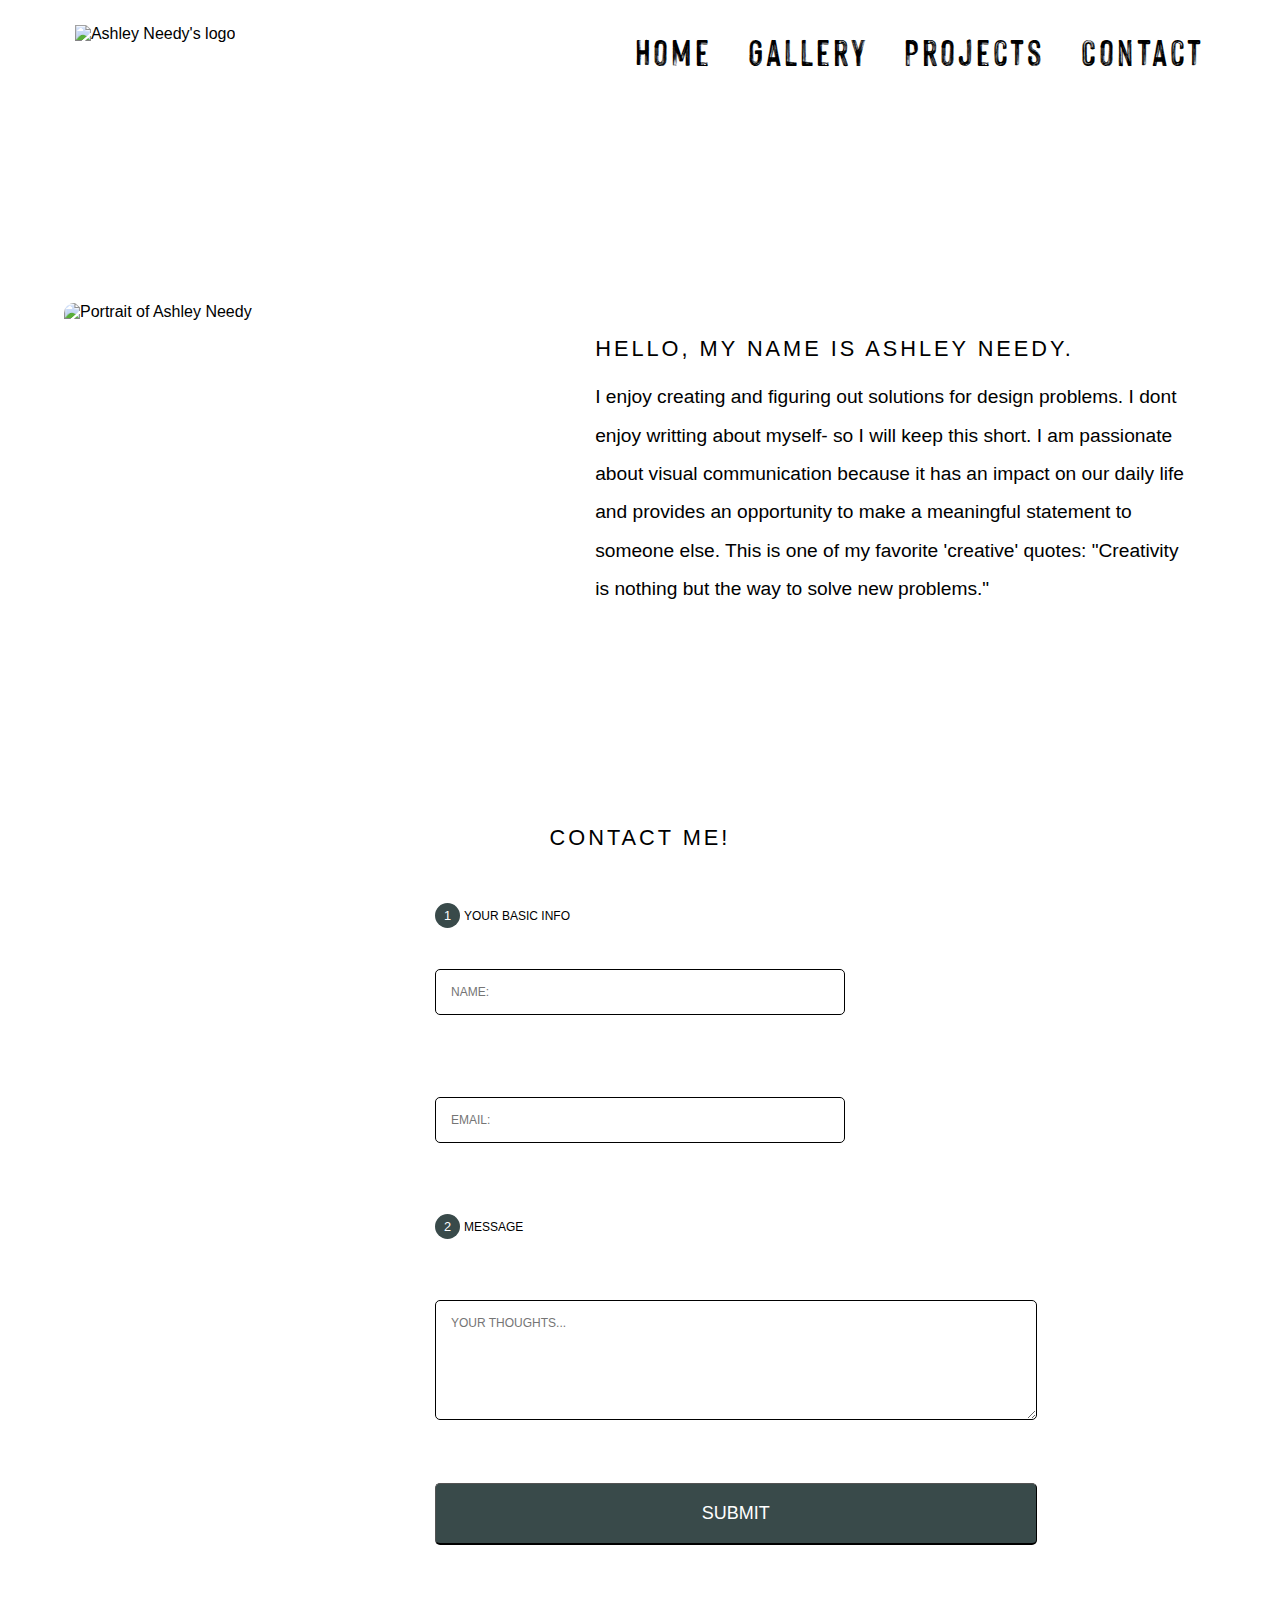
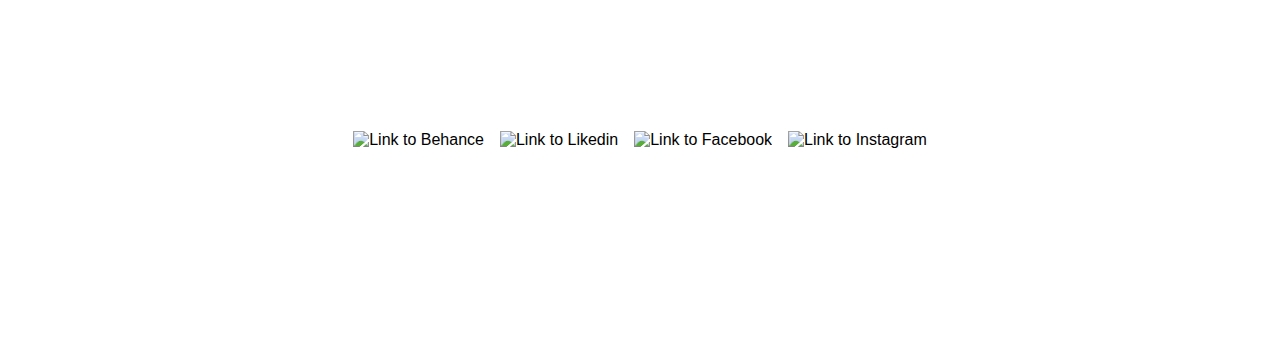
==== contact.html @ db0c6d71 "form validation" ====
<!DOCTYPE html>
<html lang="en">
    <head>
        <meta charset="utf-8" />
        <!-- Title-->
        <title>Ashley's_Portfolio | Contact</title>

        <meta name="viewport" content="width=device-width, initial-scale=1"/>
        <meta name="description" content="portfolio"/>
        <meta name="author" content="Ashley Needy"/>
    <!--Link to CSS -->  
    <link rel="stylesheet" href="css/normalize.css">
    <link rel="stylesheet" href="css/Reformat.CSS"/>
</head>
<body>

<!-- Header -->
    <header class= "container" role="banner">
        <!-- Navigation Logo -->
        <img class= "nav-logo" src="img/icons/personalLogo.png" alt="Ashley Needy's logo">
            <nav role="navigation"> 
                <!-- Hamburger Menu for Mobile Nav -->
                <button onclick = "toggle()" id= "hamburger" class= "hamburger" style= "background: url(img/icons/blackHamburger.svg)"></button>
                <!-- Navigation Links -->   
                <ul class= "nav-ul" id= "nav-ul">
                    <li class="navc"><a href="index.html">Home</a></li>
                    <li class="nava"><a href="gallery.html">Gallery</a></li>
                    <li class="navb"><a href="projects.html">Projects</a></li>
                    <li class="navd"><a href="contact.html">Contact</a></li>
                    </ul>
            </nav>
    </header>

    <!-- About Section -->
    <div class="contactSec">
 <img class="self-portrait-yuk" src="img/photos/yuk.jpg" width="500px" height="465px" alt="Portrait of Ashley Needy"/>
    <main class="content" role= "main">
        <article class="bla">          
                <span class="lineBreak"><h2>Hello, my name is</span> 
                        <span class="lineBreak">Ashley Needy.</h2></span>
                <p> I enjoy creating and figuring out solutions for 
                design problems. I dont enjoy writting about myself- 
                so I will keep this short. I am passionate about visual 
                communication because it has an impact on our daily life 
                and provides an opportunity to make a meaningful statement 
                to someone else. This is one of my favorite 'creative' quotes:
                "Creativity is nothing but the way to solve new problems."</p>
            <hr>
       </article>
    </div>   
<!--Contact Form-->
<div class="contentForm">
<form class="form" action="#" method="post">
<h2 class="h2con">Contact Me!</h2>
<fieldset>

    <legend><span class="number">1</span>Your Basic Info</legend>
    <input type="text" placeholder="name:" id="name" name="your_name">
    <span class="toolTip">Can only contain letters a-z</span>
    <input type="email" placeholder="email:" id="email" name="your_email">
    <span class="toolTip">Must be a valid email address</span>
</fieldset>

<fieldset>
    <legend><span class="number">2</span>Message</legend>
    <textarea id="feedback" placeholder="Your Thoughts..." name="user_feedback"></textarea>
    <button onclick="thanks()" class="btn" type="submit">Submit</button>
    <p id="thankyouMes"></p>
</form>
</div>
</main>
<!-- Footer -->
    <footer role="contentinfo">
        <!-- Social Media Icons -->
            <ul class= "social-links">
              <li class="icons" id="be"><a href="https://www.behance.net/ashleyneedy"><img src="img/icons/behanceIcon-sm.gif" width="60px" height="60px" alt="Link to Behance"/></a></li>
              <li class="icons" id="link"><a href="https://www.linkedin.com/in/ashley-needy/"><img src="img/icons/linkedinIcon-small.gif" width="60px" height="60px" alt="Link to Likedin"/></a></li>
              <li class="icons" id="face"><a href="https://www.facebook.com/ashleynneedy"><img src="img/icons/facebookIcon-small.gif" width="60px" height="60px" alt="Link to Facebook"/></a></li>
              <li class="icons" id="insta"><a href="https://www.instagram.com/hittnikash/?hl=en"><img src="img/icons/instagramIcon-small.gif" width="60px" height="60px" alt="Link to Instagram"/></a></li>
            </ul> 
    </footer> 
    
        <!-- JS (Hamburger Menu)-->
        <script src= "js/app.js"></script> 
        
        <!-- JS (Modal Box)-->
        <script src= "js/reg.js"></script> 
        

    </body>
</html>
---- css/Reformat.CSS ----
@charset "UTF-8";
/*--------------------------------------------
           BASE STYLES (MOBILE-FIRST)
--------------------------------------------*/    
/* Background-Image & Container (heading padding) */
:root { 
    background: url("../img/photos/crumpledPaperTexture.jpg") repeat top center;
    width: 100%;
    }

/***** Mobile Navigation *****/
.hamburger  {
    display: block;
    width: 60px;
    height: 60px;
   }

.nava, .navb .navc, 
.navd, .nav-ul  {
    display: block;
    padding: 15px;
    font-size: 40px; 
    text-align: center;
    }

.container {
    display: flex;
    justify-content: space-between;
    padding: 20px;
    }

/***** Basic Text Styles ******/
@font-face {
    font-family: 'HackneyPersonalUseOnly';
    src: url('../font/HackneyPersonalUseOnly.eot');
    src: url('../font/HackneyPersonalUseOnly.eot?#iefix') format('embedded-opentype'),
         url('../font/HackneyPersonalUseOnly.svg#HackneyPersonalUseOnly') format('svg'),
         url('../font/HackneyPersonalUseOnly.ttf') format('truetype'),
         url('../font/HackneyPersonalUseOnly.woff') format('woff'),
         url('../font/HackneyPersonalUseOnly.woff2') format('woff2');
    font-weight: normal;
    font-style: normal;
    font-display: fallback;
  }
  
    /***** Body Font *****/
h1, h2, p {
    font-family: "Montserrat subheading", "Verdana", sans-serif;
    font-size: 2vh;
    line-height: 25px;
    color: #000;
    }

h1, h2{
    text-transform: uppercase;
    font-weight: lighter;
    letter-spacing: 3px;
    }

h1 {
    text-align: center;
    padding-bottom: 5%;
    padding-top: 20%;
}

.nav-ul {
    font-family: "HackneyPersonalUseOnly", "Bebas Neue", "Impact", sans-serif;
    font-size: 2.5rem;
    letter-spacing: 3px;
    text-decoration: none;
    color:#000;
    }

.nav-ul a:hover {
    background-color: #394a4a;
    color: white;
    border-radius: 5px;
    width: 180px;
    -webkit-transition: background-color 0.6s ease-out, color 0.6s ease-out;
    -moz-transition: background-color 0.6s ease-out, color 0.6s ease-out;
    -o-transition: background-color 0.6s ease-out, color 0.6s ease-out;
    transition: background-color 0.6s ease-out, color 0.6s ease-out;
    }

.nav-logo {
    width: auto;
    height: 60px;
    }

    /***** FlexBox Image Grid *****/
.image-grid, .graphic-content  {
    display: flex;
    flex-wrap: wrap;
    justify-content: center;
    margin-left: 5%;
    margin-right: 5%;
    cursor: pointer;
    }

.gallery-image, 
.project-image,
.graphic-image {
    display: flex;
    flex-wrap: wrap;
    flex: 1 1 auto;
    margin: 5px;
    border-radius: 10px;
    filter: grayscale(100%); 
    opacity: 0.8;
    object-fit: cover;
    max-width: 100%;
    width: 60vw;
    height: 30vh;
    }

.graphic-image {
    width: 85vw;
}

.project-image:hover,
.gallery-image:hover,
.graphic-image:hover {
    opacity: 1;
    box-shadow: 0 0 2px 1px rgba(29, 72, 73, 1);
    filter: none;
    transform: scale(1);
    }

/***** End FlexBox Image Grid *****/

/* Lightbox */
#lightbox {
    position: fixed;
    z-index: 1000;
    top: 0;
    width: 100%;
    height: 100%;
    background-color: rgba(0, 0, 0, .8);
    display: none;
}
    
#lightbox.active {
    display: flex;
    justify-content: center;
    align-items: center;
    }

#lightbox img {
    max-width: 100%;  
    max-height: 100%;
    padding: 5px;
    background-color: #171717;
    border-radius: 15px;
    transform: scale(.90);
  }
  
/***** lightbox End *****/


/***** Next & Previous Arrow Buttons *****/
 .left, .right  {
    display: inline-flex;
    width: 45px;
    height: 45px;
    }

.left   {
    margin-right: 0;
    margin-left: 45%;
    margin-top: 10%;
    }
    
.right  {
    margin-left: 0;
    margin-right: auto;
    margin-top: 10%;
    }

/***** CONTACT SECTION ******/
.contactSec, .contentForm, .content {
    display: flex;
    flex-direction: column;
    align-items: center;
    flex: 1 1 auto;
    }

.self-portrait-yuk { 
    width: 90%;
    height: 90%;
    border-radius: 10px;
    object-fit: cover;
    margin: 20% 5% 10% 5%;
    max-width: 400px;
}

h2 {
    text-align: center;
    margin-bottom: 5px;
    }

.lineBreak {
    display: block;
    }    

p {
   margin-top: 10px;
   margin-left: 10%;
   margin-right: 10%;
   max-width: 600px;
   }
 
hr {
    display: block;
    margin-top: 15%;
    margin-bottom: 20%;
    max-width: 300px;
    }

.h2con {

    padding-top: 5%;
    padding-bottom: 10%;
    text-align: center;
    }

.form {
    min-width: 200px;
    max-width: 450px;
    border-radius:  10px;
    padding: 10px 20px;
   }

input[type="text"],
input[type="email"],
textarea, select {
   margin-top: 10%;
   margin-bottom: 10%;
   padding: 15px;
   width: 100%;
   height: auto;
   border-radius: 5px;
   border: 1px solid #000;
   text-transform: uppercase;
   }

textarea {
    min-height: 120px;;
    }   

legend {
    margin-bottom: 0px;
    font-weight: lighter;
    }

fieldset {
    margin-bottom: 30px;
    border: none;
    font-size: .75rem;
    text-transform: uppercase;
    }

.number {
    background-color:#394a4a;
    color: #fff;
    height: 25px;
    width: 25px;
    border-radius: 100%;
    display: inline-block;
    text-align: center;
    line-height: 25px;
    font-size: 0.8rem;
    margin-right: 4px;
    }

.btn {
    padding: 19px 39px 19px 39px;
    color: #fff;
    background-color: #394a4a;
    font-size: 18px;
    text-align: center;
    border-radius: 5px;
    width: 100%;
    border: 1px 1px 2px;
    border-width: 1px 1px 2px;
    text-transform: uppercase;
    } 
/***** ToolTip styles *****/
    .toolTip {
        border-radius: 20px;
        display: none;
        font-size: .75rem;
        text-align: center;
        background:  #394a4a;
        color: #fff;
        padding: 7px;
        position: absolute;
        width: 160px;
        margin-top: -20px;
        margin-left: 160px;
    }

    .toolTip:after {
        border: solid transparent;
        content: " ";
        pointer-events: none;
        border-color: rgba(136, 183, 213, 0);
        border-bottom-color:#394a4a;
        border-width: 15px;
        position: absolute;
        width: 0;
        height: 0;
        right: 5%;
        top: -40%;
        margin-top: -8px;
    }

    .thankyouMess {
        font-size: 1rem;
        font-family: "Bebas Neue", "Helvetica", sans-serif;
        color: #000;
        position: absolute;
    }
/**** Form End ****/

 
/***** social Media Icons *****/
    
.social-links {
    display: flex;
    flex-direction: row;
    flex: 1 1 auto;
    justify-content: center;
    }

.icons {
    padding: 8px;
    margin-bottom: 15%;
  
    }

footer {
    display: flex;
    justify-content: center;
    width: 100%;
    margin: 0 auto;
    margin-top: 10%;
    }
/*-----------------------------------------------
          END BASE STYLES (MOBILE FIRST)
-----------------------------------------------*/


/*-----------------------------------------------
                   TABLET BEGIN
------------------------------------------------*/
/****** medium-ish Screen Media Queries: Targets VP sizes 541px & wider. *******/
@media (min-width: 540px) {
/****** IMAGES/ GALLERY/ PROJECTS *****/

    
.gallery-image, 
.project-image,
.graphic-image {
    width: 30vw;
    height: 20vh;
    }

.graphic-image {
    width: 40vw;
    height: 20vh;
}

h1, h2, p {
    font-size: 2.5vh;
    line-height: 4.2vh;
    }

#lightbox img {
    transform: scale(1);
}

h1 {
    text-align: left;
    margin-left: 5%;
}

}
/*-------------------------------------------------------------
                  
-------------------------------------------------------------*/
/****** medium-ish-er Screen Media Queries: Targets VP sizes 768px & wider. *******/
@media (min-width: 768px) {
/***** CONTACT SECTION *****/
.hamburger {
    display: none;

}
.container {
    display: flex;
    flex-direction: row;
    justify-content: space-around;
    margin-bottom: 2%;
}

.nava, .navb, .navc, 
.navd, .nav-ul  {
    display: flex;
    flex-direction: row;
    padding: 15px;
    margin-left: 1%;
    margin-top: -2%;
    cursor: pointer;
    }

#lightbox img {
    transform: scale(1.6);
    max-width: 60%;
  }

.contactSec {
    flex-direction: row;
    flex-wrap: wrap;
    justify-content: flex-start;
    }

.self-portrait-yuk  {
    flex: 1 1 auto;
    width: 30vw;
    max-width: 30vw;
    margin-top: 12%;
    }

h2  {
    text-align: initial;
    flex: 1 1 auto;
    font-size: 1.7vw;
    line-height: 3vw;
    }

.lineBreak {
    display: inline;
    }   

p   {
    flex: 1 1 auto;
    margin-left: 0vw;
    width: 47vw;
    max-width: 50vw;
    font-size: 1.5vw;
    line-height: 3vw;
    }

.form {
      width: 600px;
}

hr {
    display: none;
    }

.toolTip {
    margin-left: 250px;
    margin-top: -30px;

    }

}

/*-------------------------------------------------------------
                 SMALL DESKTOP BEGIN
-------------------------------------------------------------*/
/****** Large-ish Screen Media Queries: Targets VP sizes 850px & wider. *******/
@media (min-width: 850px) {
:root { 
    background: url("../img/photos/crumpledPaperTexture.jpg") no-repeat top center;
    background-size: cover;
    background-color: #fff;
    width: 100%;
    position: absolute;
    }
/***** Navigation *****/
.container {
    display: flex;
    flex-direction: row;
    justify-content: space-around;
    margin-bottom: 2%;
   }

.nav-logo {
    margin-top: 5px;
    margin-right: 20%;
}

.nava, .navb, .navc, 
.navd, .nav-ul  {
    display: flex;
    flex-direction: row;
    padding: 15px;
    margin-left: 1%;
    margin-top: -2%;
    cursor: pointer;
    }

h1 {
    text-align: left;
    margin-left: 8%;
}

.hamburger {
    display: none;
}

.gallery-image, 
.project-image,
.graphic-image {
    width: 25vw;
    height: 35vh;
    }

.toolTip {
    margin-left: 250px;
    margin-top: -30px;
}

.toolTip:after {

}

}
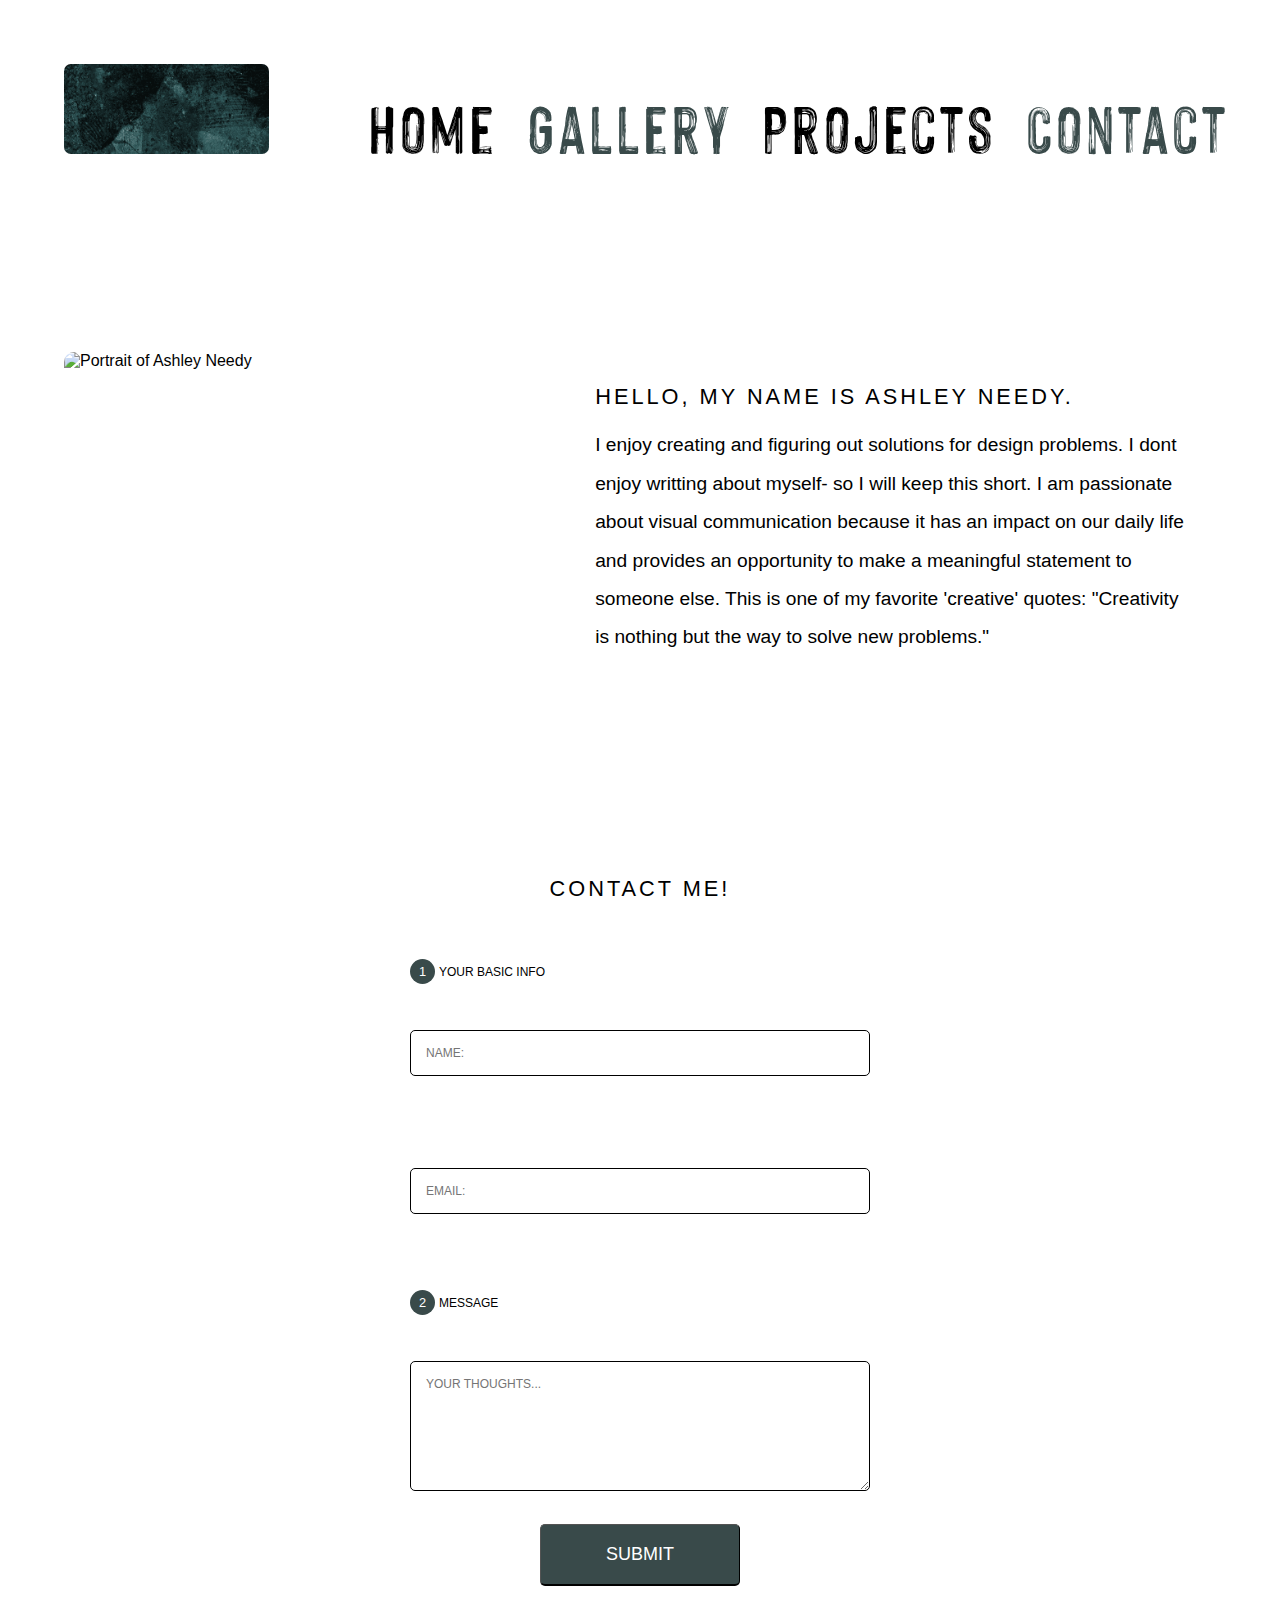
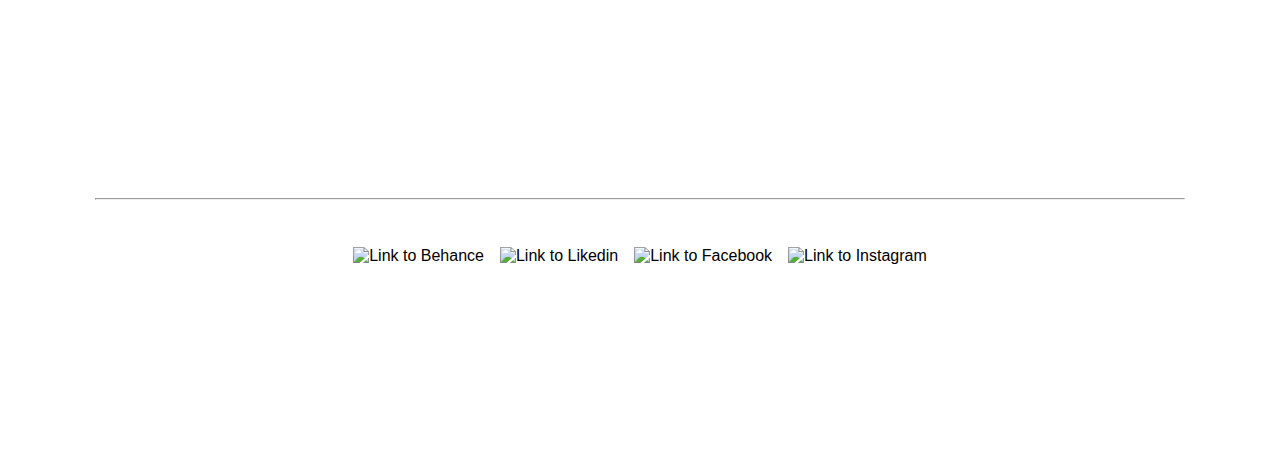
==== commit e22f098a: "fixed dancing hamburger, added giff, and learned not to download my files from github.. but to clone" ====
--- a/contact.html
+++ b/contact.html
@@ -10,27 +10,24 @@
         <meta name="author" content="Ashley Needy"/>
     <!--Link to CSS -->  
     <link rel="stylesheet" href="css/normalize.css">
-    <link rel="stylesheet" href="css/Reformat.CSS"/>
+    <link rel="stylesheet" href="css/styles.css"/>
 </head>
 <body>
-
 <!-- Header -->
-    <header class= "container" role="banner">
-        <!-- Navigation Logo -->
-        <img class= "nav-logo" src="img/icons/personalLogo.png" alt="Ashley Needy's logo">
-            <nav role="navigation"> 
-                <!-- Hamburger Menu for Mobile Nav -->
-                <button onclick = "toggle()" id= "hamburger" class= "hamburger" style= "background: url(img/icons/blackHamburger.svg)"></button>
-                <!-- Navigation Links -->   
-                <ul class= "nav-ul" id= "nav-ul">
-                    <li class="navc"><a href="index.html">Home</a></li>
-                    <li class="nava"><a href="gallery.html">Gallery</a></li>
-                    <li class="navb"><a href="projects.html">Projects</a></li>
-                    <li class="navd"><a href="contact.html">Contact</a></li>
-                    </ul>
-            </nav>
-    </header>
-
+<header class= "container" role="banner">
+    <nav role="navigation"> 
+<!-- Hamburger Menu for Mobile Nav -->
+        <div class="topNav"> 
+            <img class= "nav-logo" src="img/icons/logo.giff" alt="Ashley Needy's logo"> 
+            <button onclick="toggle()" class="hamburgerButton"style= "background: url(img/icons/blackHamburger.svg)"></button>  </div>
+                <div id="navLinks">
+                    <a href="index.html">Home</a>
+                    <a href="gallery.html">Gallery</a>
+                    <a href="projects.html">Projects</a>
+                    <a href="contact.html">Contact</a>
+                </div>
+    </nav>
+</header>
     <!-- About Section -->
     <div class="contactSec">
  <img class="self-portrait-yuk" src="img/photos/yuk.jpg" width="500px" height="465px" alt="Portrait of Ashley Needy"/>
@@ -53,23 +50,24 @@
 <form class="form" action="#" method="post">
 <h2 class="h2con">Contact Me!</h2>
 <fieldset>
-
     <legend><span class="number">1</span>Your Basic Info</legend>
-    <input type="text" placeholder="name:" id="name" name="your_name">
+    <input required type="text" placeholder="name:" id="name" name="your_name">
     <span class="toolTip">Can only contain letters a-z</span>
-    <input type="email" placeholder="email:" id="email" name="your_email">
+    <input required type="email" placeholder="email:" id="email" name="your_email">
     <span class="toolTip">Must be a valid email address</span>
 </fieldset>
 
 <fieldset>
     <legend><span class="number">2</span>Message</legend>
     <textarea id="feedback" placeholder="Your Thoughts..." name="user_feedback"></textarea>
+ </fieldset>
     <button onclick="thanks()" class="btn" type="submit">Submit</button>
     <p id="thankyouMes"></p>
 </form>
 </div>
 </main>
 <!-- Footer -->
+<hr class="footerLine">
     <footer role="contentinfo">
         <!-- Social Media Icons -->
             <ul class= "social-links">
--- a/css/styles.css
+++ b/css/styles.css
@@ -0,0 +1,721 @@
+@charset "UTF-8";
+
+/*----------------------------------------
+  |                INDEX                 |
+  |         -M = (Mobile-First)          |
+  |      -1 = (First Media Quiery)       |
+  |     -2 = (Second Media Quiery)       |
+  |      -3 = (Third Media Quiery)       |
+  ----------------------------------------*/
+
+
+
+
+
+/*--------------------------------------------
+           BASE STYLES (MOBILE-FIRST)
+--------------------------------------------*/    
+/***** BACKGROUND IMAGE & CONTAINER -M *****/
+* {
+    box-sizing: border-box;
+}
+
+:root { 
+    background: url("../img/photos/crumpledPaperTexture.jpg") repeat top center;
+    width: 100%;
+    }
+
+/***** BASIC TEXT STYLES-M ******/
+@font-face {
+    font-family: 'HackneyPersonalUseOnly';
+    src: url('../font/HackneyPersonalUseOnly.eot');
+    src: url('../font/HackneyPersonalUseOnly.eot?#iefix') format('embedded-opentype'),
+         url('../font/HackneyPersonalUseOnly.svg#HackneyPersonalUseOnly') format('svg'),
+         url('../font/HackneyPersonalUseOnly.ttf') format('truetype'),
+         url('../font/HackneyPersonalUseOnly.woff') format('woff'),
+         url('../font/HackneyPersonalUseOnly.woff2') format('woff2');
+    font-weight: normal;
+    font-style: normal;
+    font-display: fallback;
+    }
+  
+h1, h2, p {
+    font-family: "Montserrat subheading", "Verdana", sans-serif;
+    line-height: 25px;
+    color: #000;
+    }
+
+h1, h2{
+    text-transform: uppercase;
+    font-weight: lighter;
+    letter-spacing: 3px;
+    }
+
+/***** Mobile Navigation-M *****/
+.hamburgerButton {
+    width: 60px;
+    height: 60px;
+    }
+
+.nav-logo {
+    width: auto;
+    height: 10vh;
+    border-radius: 7px;
+    }
+
+.topNav {
+    display: flex;
+    flex-direction: row;
+    justify-content: space-between;
+    overflow: hidden;
+    position: relative;
+    margin-top: 5%;
+    margin-left: 5%;
+    margin-right: 5%;
+    }
+  
+#navLinks, #navLinks a {
+    display: flex;
+    flex-direction: column;
+    text-align: center;
+    padding: 15px;
+    font-family: "HackneyPersonalUseOnly", "Bebas Neue", "Impact", sans-serif;
+    font-size: 6vh;
+    letter-spacing: 3px;
+    text-decoration: none;
+    color:#000;
+    flex: 1 1 auto;
+    }
+
+#navLinks a:last-child {
+    color: #394a4a;
+    }
+    
+#navLinks a:nth-child(2) {
+    color: #394a4a;
+    }
+
+#navLinks a:hover {
+    background-color: #394a4a;
+    color: white;
+    border-radius: 5px;
+    width: 160px;
+    -webkit-transition: background-color 0.8s ease-out, color 0.8s ease-out;
+    -moz-transition: background-color 0.8s ease-out, color 0.8s ease-out;
+    -o-transition: background-color 0.8s ease-out, color 0.8s ease-out;
+    transition: background-color 0.8s ease-out, color 0.8s ease-out;
+    }   
+/***** MOBILE DISPLAY TEXT (SECTION TITLES)*****/
+h1 {
+    text-align: center;
+    padding-bottom: 5%;
+    padding-top: 20%;
+    }
+
+    /***** FlexBox Image Grid-M *****/
+.image-grid  {
+    display: flex;
+    flex-wrap: wrap;
+    justify-content: center;
+    margin-left: 5%;
+    margin-right: 5%;
+    cursor: pointer;
+    }
+
+.gallery-image, 
+.project-image,
+.graphic-image {
+    display: flex;
+    flex-wrap: wrap;
+    flex: 1 1 auto;
+    margin: 5px;
+    border-radius: 10px;
+    filter: grayscale(100%); 
+    opacity: 0.8;
+    object-fit: cover;
+    max-width: 100%;
+    width: 60vw;
+    height: 30vh;
+    }
+
+.graphic-image {
+    width: 100vw;
+    height: 30vh;
+    max-width: 100%;
+   }
+
+.project-image:hover,
+.gallery-image:hover,
+.graphic-image:hover {
+    opacity: 1;
+    box-shadow: 0 0 2px 1px rgba(29, 72, 73, 1);
+    filter: none;
+    transform: scale(1);
+    }
+
+/***** Featured-M *****/
+.imageGen {
+    display: flex;
+    flex-direction: column;
+    align-items: center;
+    }
+
+figcaption {
+    background-color: #000;
+    color: white;
+    font-style: italic;
+    text-align: right;
+    margin-top: -5px;
+    }
+
+.featured {
+    align-self: center;
+    margin-bottom: 5px;
+    }
+
+.gen-p {
+    max-width: 100%;
+    width: 80vw;
+   }
+
+.gen-a {
+    padding-bottom: 10%;
+    max-width: 80vw;
+    }
+
+/***** End FlexBox Image Grid *****/
+
+/* Lightbox */
+#lightbox {
+    position: fixed;
+    z-index: 1000;
+    top: 0;
+    width: 100%;
+    height: 100%;
+    background-color: rgba(0, 0, 0, .8);
+    display: none;
+    }
+    
+#lightbox.active {
+    display: flex;
+    justify-content: center;
+    align-items: center;
+    }
+
+#lightbox img {
+    max-width: 100%;  
+    max-height: 100%;
+    padding: 5px;
+    background-color: #171717;
+    border-radius: 15px;
+    transform: scale(.90);
+    }
+  
+/***** lightbox End *****/
+
+
+/***** Next & Previous Arrow Buttons *****/
+ .left, .right  {
+    display: inline-flex;
+    width: 45px;
+    height: 45px;
+    }
+
+.left   {
+    margin-right: 0;
+    margin-left: 40%;
+    margin-top: 10%;
+    }
+    
+.right  {
+    margin-left: 0;
+    margin-right: auto;
+    margin-top: 10%;
+    }
+
+/***** CONTACT SECTION-M ******/
+.contactSec, .contentForm, .content {
+    display: flex;
+    flex-direction: column;
+    align-items: center;
+    flex: 1 1 auto;
+    }
+
+.contentForm {
+    padding-left: 5%;
+    padding-right: 5%;
+    }
+
+.self-portrait-yuk { 
+    width: 90%;
+    height: 90%;
+    border-radius: 10px;
+    object-fit: cover;
+    margin: 20% 5% 10% 5%;
+    max-width: 400px;
+    }
+
+h2 {
+    text-align: center;
+    margin-bottom: 5px;
+    }
+
+.lineBreak {
+    display: block;
+    }    
+
+p {
+   margin-top: 10px;
+   margin-left: 10%;
+   margin-right: 10%;
+   max-width: 600px;
+   }
+ 
+hr {
+    display: block;
+    margin-top: 15%;
+    margin-bottom: 20%;
+    max-width: 300px;
+    }
+
+.h2con {
+
+    padding-top: 5%;
+    padding-bottom: 10%;
+    text-align: center;
+    }
+
+.form {
+    display: flex;
+    flex-direction: column;
+    min-width: 200px;
+    max-width: 500px;
+    width: 320px;
+    border-radius: 10px;
+    padding: 10px 20px;
+   }
+
+input[type="text"],
+input[type="email"],
+textarea, select {
+   margin-top: 10%;
+   margin-bottom: 10%;
+   padding: 15px;
+   width: 100%;
+   height: auto;
+   border-radius: 5px;
+   border: 1px solid #000;
+   text-transform: uppercase;
+   }
+
+textarea {
+    min-height: 130px;
+    margin-bottom: 0%;
+    }   
+
+legend {
+    margin-bottom: 0px;
+    font-weight: lighter;
+    }
+
+fieldset {
+    margin-bottom: 30px;
+    border: none;
+    font-size: .75rem;
+    text-transform: uppercase;
+    }
+
+.number {
+    background-color:#394a4a;
+    color: #fff;
+    height: 25px;
+    width: 25px;
+    border-radius: 100%;
+    display: inline-block;
+    text-align: center;
+    line-height: 25px;
+    font-size: 0.8rem;
+    margin-right: 4px;
+    }
+
+.btn {
+    padding: 19px 39px 19px 39px;
+    color: #fff;
+    background-color: #394a4a;
+    font-size: 18px;
+    text-align: center;
+    border-radius: 5px;
+    width: 100%;
+    width: 200px;
+    align-self: center;
+    border-width: 1px 1px 2px;
+    text-transform: uppercase;
+    }
+
+.btn:active {
+    background-color: black;
+}    
+
+/***** ToolTip styles-M *****/
+.toolTip {
+    flex: 1 1 auto;
+    border-radius: 20px;
+    display: none;
+    font-size: .75rem;
+    text-align: center;
+    background:  #394a4a;
+    color: #fff;
+    padding: 7px;
+    position: absolute;
+    width: 160px;
+    margin-top: -19px;
+    margin-left: 135px;
+    }
+
+input:required {
+    background-color: #fff;
+    }
+
+.toolTip:after {
+    border: solid transparent;
+    content: " ";
+    pointer-events: none;
+    border-color: rgba(136, 183, 213, 0);
+    border-bottom-color:#394a4a;
+    border-width: 15px;
+    position: absolute;
+    width: 0;
+    height: 0;
+    right: 5%;
+    top: -40%;
+    margin-top: -8px;
+    }
+
+#thankyouMes {
+    font-size: 3vh;
+    font-family: "HackneyPersonalUseOnly", "Bebas Neue", "Helvetica", sans-serif;
+    color: #000;
+    text-align: center;
+    line-height: 3.2vh;
+    width: 300px;
+    justify-self: center;
+    }
+/**** Form End ****/
+
+
+/***** social Media Icons-M *****/
+
+.social-links {
+    display: flex;
+    flex-direction: row;
+    flex: 1 1 auto;
+    justify-content: center;
+    }
+
+.icons {
+    padding: 8px;
+    margin-bottom: 15%;
+    }
+
+.icons:hover {
+    transform: scale(1.2);
+    max-width: 70px;
+    }
+
+
+.footerLine {
+    display: block;
+    width: 85%;
+    max-width: 85%;
+    color: black;
+    margin-bottom: -7%;
+    }
+
+footer {
+    display: flex;
+    justify-content: center;
+    width: 100%;
+    margin: 0 auto;
+    margin-top: 10%;
+    }
+/*-----------------------------------------------
+          END BASE STYLES (MOBILE FIRST)
+-----------------------------------------------*/
+  
+/*-----------------------------------------------
+                SM TABLET BEGIN-1
+------------------------------------------------*/
+/****** medium-ish Screen Media Queries: Targets VP sizes 540px & wider. *******/
+@media (min-width: 540px) {
+.hamburgerButton {
+    width: 70px;
+    height: 70px;
+}    
+/***** FEATURED SECTION-1 *****/
+.featured {
+    text-align: center;
+    }
+/****** GALLERY SECTION-1 *****/
+
+.gallery-image, 
+.project-image  {
+    width: 30vw;
+    height: 20vh;
+    }
+
+.graphic-image {
+    width: 43vw;
+    height: 20vh;
+    }
+
+h1, h2, p {
+    font-size: 2.5vh;
+    line-height: 4.2vh;
+    }
+
+#lightbox img {
+    transform: scale(1);
+    }
+
+h1 {
+    text-align: left;
+    margin-left: 5%;
+    }
+/***** CONTACT SECTION-1 *****/
+.form {
+    width: 400px;
+    }
+
+.toolTip {
+    margin-left: 220px;
+    margin-top: -25px
+    }
+}
+/*-------------------------------------------------------------
+                  
+-------------------------------------------------------------*/
+/****** medium-ish-er Screen Media Queries: Targets VP sizes 768px & wider. *******/
+@media (min-width: 768px) {
+/***** NAVIGATION-2 *****/
+.hamburgerButton {
+    display: none;
+    }  
+
+.topNav {
+    display: inline-flex;
+    justify-content: flex-start;
+    }
+
+#navLinks {
+    display: inline-flex;
+    flex-direction: row;
+    }
+   
+#navLinks a {
+    font-size: 3.3vh;
+    }
+
+.nav-logo {
+    width: auto;
+    height: 5vh;
+    }
+
+
+/***** GALLERY SECTION-2 *****/
+#lightbox img {
+    transform: scale(1.6);
+    max-width: 60%;
+    }
+/****** ARROW NAV-2 *****/
+.left  {
+    margin-left: 45%;
+    }
+
+/***** CONTACT SECTION-2 *****/
+.contactSec {
+    flex-direction: row;
+    flex-wrap: wrap;
+    justify-content: flex-start;
+    }
+
+.self-portrait-yuk  {
+    flex: 1 1 auto;
+    width: 30vw;
+    max-width: 30vw;
+    margin-top: 12%;
+    }
+
+h2  {
+    text-align: initial;
+    flex: 1 1 auto;
+    font-size: 1.7vw;
+    line-height: 3vw;
+    }
+
+.lineBreak {
+    display: inline;
+    }   
+
+p   {
+    flex: 1 1 auto;
+    margin-left: 0vw;
+    width: 47vw;
+    max-width: 50vw;
+    font-size: 1.5vw;
+    line-height: 3vw;
+    }
+
+hr {
+    display: none;
+    }
+
+.form {
+    width: 500px;
+    }
+
+.toolTip {
+    margin-left: 320px;
+    margin-top: -35px;
+    }
+
+/***** FEATURED SECTION-2 *****/
+.imageGen {
+    display: flex;
+    flex-direction: row;
+    flex-wrap: wrap;
+    justify-content: flex-start;
+    }
+
+.featured {
+    font-size: 1.5vh;
+    padding: 0;
+    text-align: left;
+    margin-top: 10%;
+    margin-bottom: -5%;
+    font-size: 2.0vh;
+    }
+
+#thankyouMes {
+    text-align: center;
+    margin-left: 20%;
+}    
+ 
+.gen-p, .gen-t {
+    flex: 1 1 auto;
+    max-width: 60vw;
+    width: 50vw;
+    margin-left: 10%;
+    margin-right: 10%;
+   }
+
+ .gen-p {
+     margin-top: 5%;
+    }
+
+ .gen-n {
+     font-size: 2vh;
+     margin-left: 10%;
+     margin-top: 15%;
+    }
+
+figcaption {
+    margin-bottom: 30%;
+    }
+
+.gen-a  {
+    flex: 1 1 auto;
+    max-width: 30vw;
+    margin-left: 10%;
+    margin-right: 10%;
+    font-size: 2vh;
+    }
+
+}
+
+/*-------------------------------------------------------------
+                 i-PAD BEGIN-3
+-------------------------------------------------------------*/
+/****** Large-ish Screen Media Queries: Targets VP sizes 1024px & wider. *******/
+@media (min-width: 1024px) {
+/***** NAVIGATION-3 *****/
+.topNav {
+    display: inline-flex;
+    justify-content: flex-start;
+    }
+
+.nav-logo {
+    width: auto;
+    height: 4.4vh;
+    }
+
+#navLinks a  {
+    font-size: 4vh;
+    }
+
+#navLinks {
+    display: inline-flex;
+    }
+
+/***** GALLERY SECTION-3 *****/
+.gallery-image, 
+.project-image  {
+    width: 25vw;
+    height: 35vh;
+   }
+
+.graphic-image {
+    width: 29vw;
+    height: 35vh;
+   }
+/***** CONTACT SECTION-3 *****/
+
+.form {
+    width: 550px;
+    }
+
+/***** FEATURED SECTION-3 *****/    
+.gen-p, .gen-t {
+    max-width: 40vw;
+    }
+
+.gen-a {
+    margin-left: 15%;
+    }
+}   
+
+/*-------------------------------------------------------------
+            LAPTOP BEGIN-4
+-------------------------------------------------------------*/
+/****** Large-ish Screen Media Queries: Targets VP sizes 1024px & wider. *******/
+@media (min-width: 1200px) {
+    /***** NAVIGATION-3 *****/
+    .topNav {
+        display: inline-flex;
+        justify-content: flex-start;
+        }
+    
+    .nav-logo {
+        width: auto;
+        height: 10vh;
+        }
+    
+    #navLinks a  {
+        font-size: 8vh;
+        }
+    
+    #navLinks {
+        display: inline-flex;
+        justify-content: ;
+        }
+
+    }
+
+
+
+
+
+
+
+
+
+
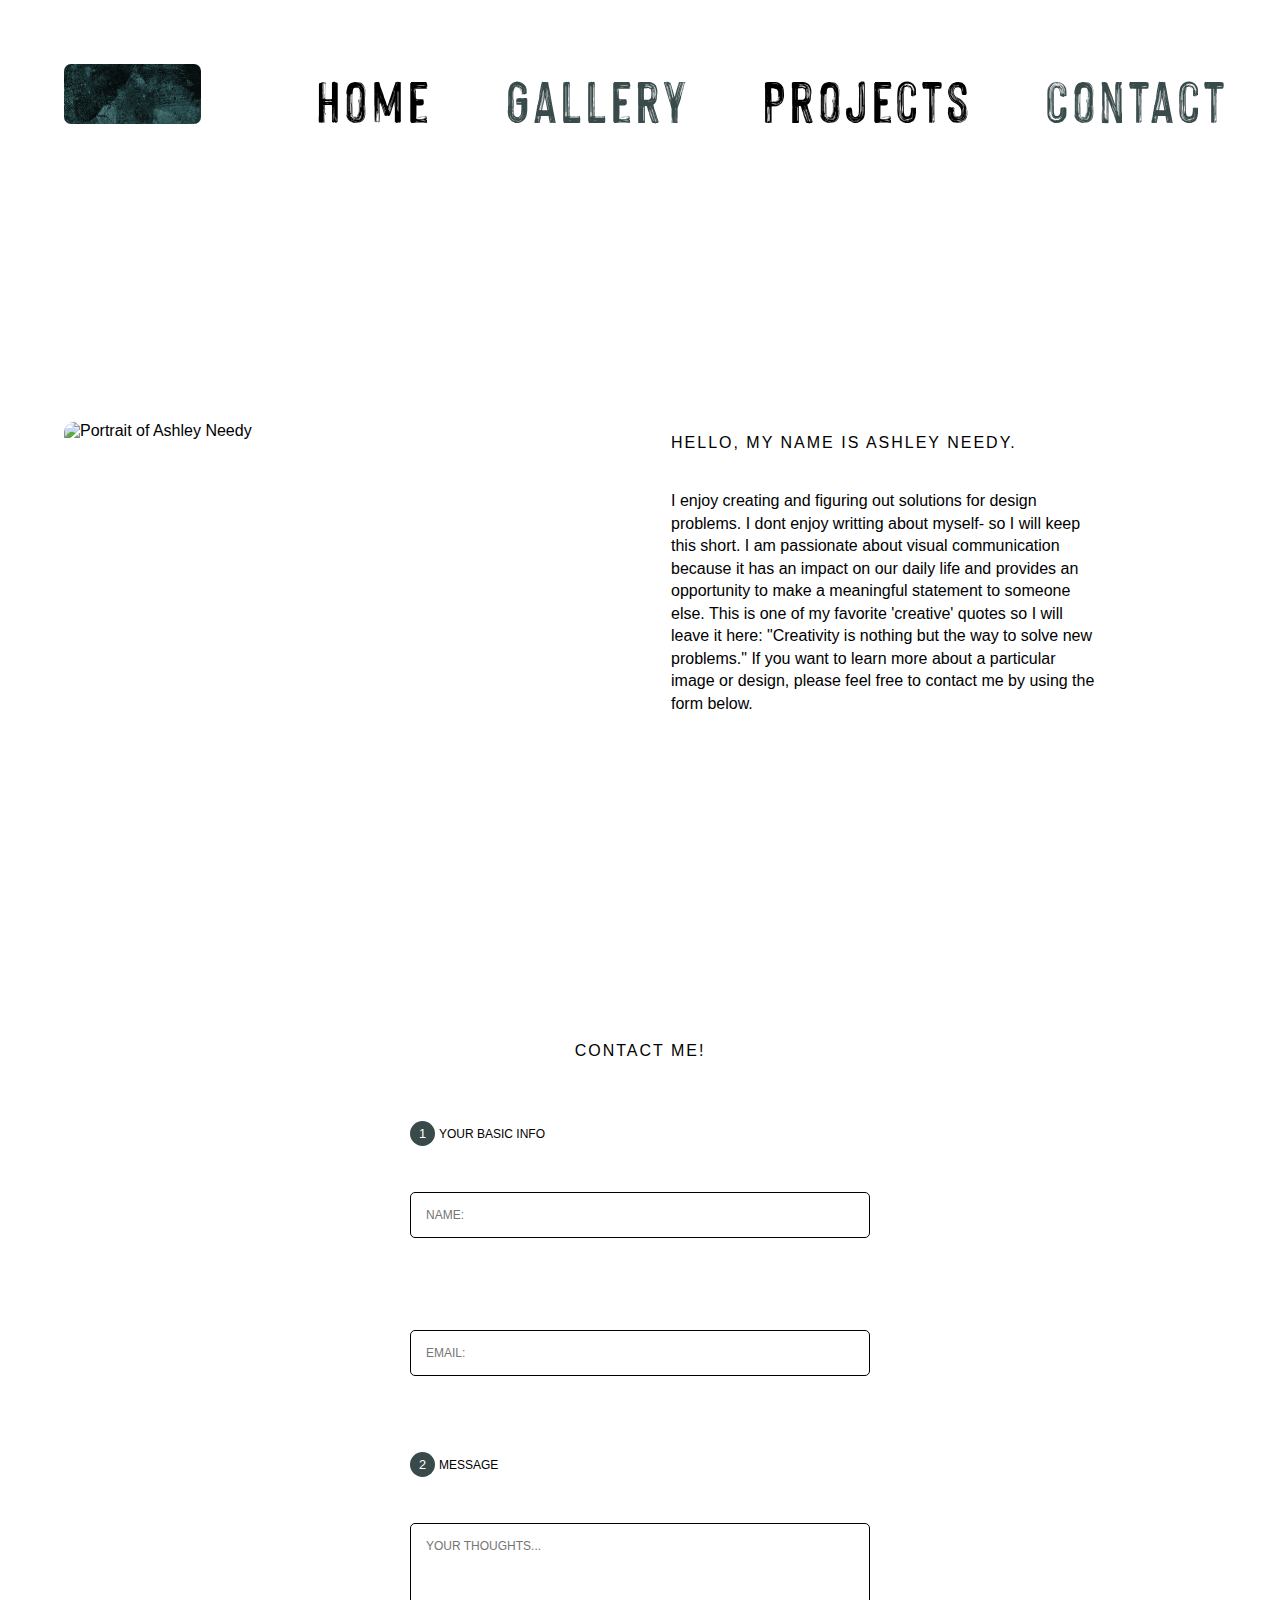
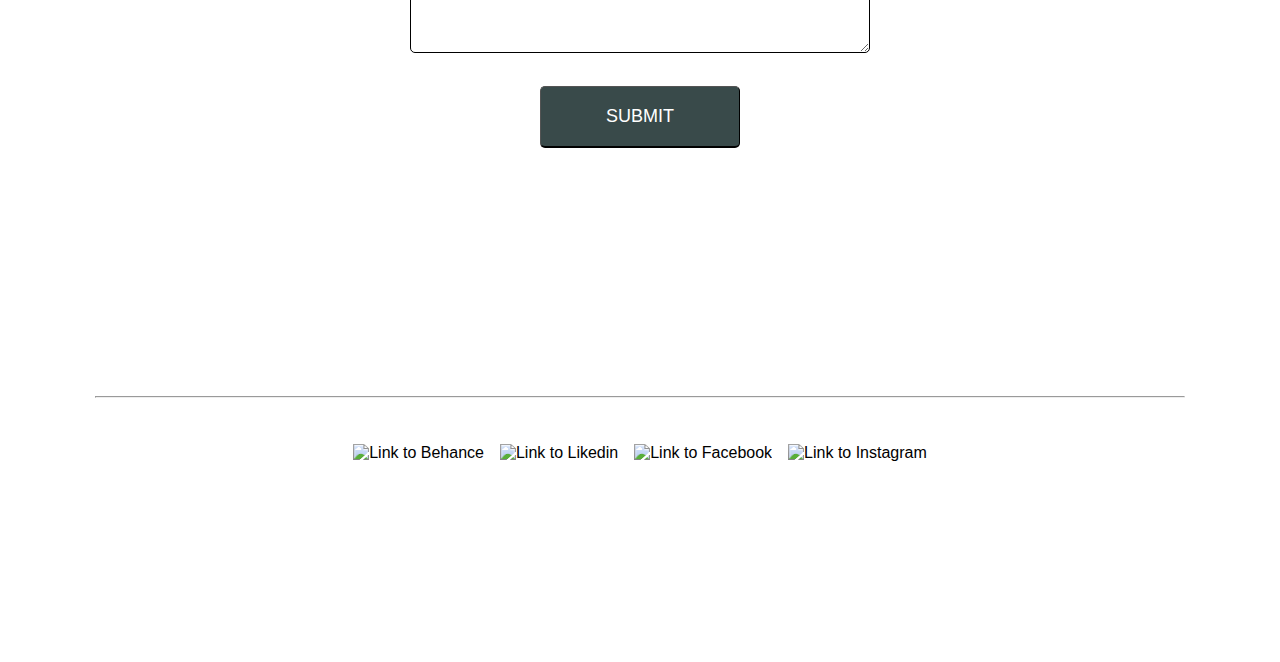
==== commit 3043ce6e: "body copy changes" ====
--- a/contact.html
+++ b/contact.html
@@ -40,32 +40,35 @@
                 so I will keep this short. I am passionate about visual 
                 communication because it has an impact on our daily life 
                 and provides an opportunity to make a meaningful statement 
-                to someone else. This is one of my favorite 'creative' quotes:
-                "Creativity is nothing but the way to solve new problems."</p>
+                to someone else. This is one of my favorite 'creative' quotes 
+                so I will leave it here:
+                "Creativity is nothing but the way to solve new problems."
+                If you want to learn more about a particular image or design, 
+                please feel free to contact me by using the form below.</p>
             <hr>
        </article>
-    </div>   
+    </div>  
+</main>
 <!--Contact Form-->
 <div class="contentForm">
-<form class="form" action="#" method="post">
-<h2 class="h2con">Contact Me!</h2>
-<fieldset>
-    <legend><span class="number">1</span>Your Basic Info</legend>
-    <input required type="text" placeholder="name:" id="name" name="your_name">
-    <span class="toolTip">Can only contain letters a-z</span>
-    <input required type="email" placeholder="email:" id="email" name="your_email">
-    <span class="toolTip">Must be a valid email address</span>
-</fieldset>
+    <form class="form" action="#" method="post">
+        <h2 class="h2con">Contact Me!</h2>
+            <fieldset>
+                <legend><span class="number">1</span>Your Basic Info</legend>
+                <input required type="text" placeholder="name:" id="name" name="your_name">
+                <span class="toolTip">Can only contain letters a-z</span>
+                <input required type="email" placeholder="email:" id="email" name="your_email">
+                <span class="toolTip">Must be a valid email address</span>
+           </fieldset>
 
-<fieldset>
-    <legend><span class="number">2</span>Message</legend>
-    <textarea id="feedback" placeholder="Your Thoughts..." name="user_feedback"></textarea>
- </fieldset>
-    <button onclick="thanks()" class="btn" type="submit">Submit</button>
-    <p id="thankyouMes"></p>
-</form>
+           <fieldset>
+                <legend><span class="number">2</span>Message</legend>
+                <textarea id="feedback" placeholder="Your Thoughts..." name="user_feedback"></textarea>
+            </fieldset>
+        <button onclick="thanks()" class="btn" type="submit">Submit</button>
+        <p id="thankyouMes"></p>
+   </form>
 </div>
-</main>
 <!-- Footer -->
 <hr class="footerLine">
     <footer role="contentinfo">
--- a/css/styles.css
+++ b/css/styles.css
@@ -6,12 +6,8 @@
   |      -1 = (First Media Quiery)       |
   |     -2 = (Second Media Quiery)       |
   |      -3 = (Third Media Quiery)       |
+  |     -4 = (Fourth Media Quiery)       |
   ----------------------------------------*/
-
-
-
-
-
 /*--------------------------------------------
            BASE STYLES (MOBILE-FIRST)
 --------------------------------------------*/    
@@ -42,24 +38,25 @@
 h1, h2, p {
     font-family: "Montserrat subheading", "Verdana", sans-serif;
     line-height: 25px;
+    font-weight: lighter;
     color: #000;
+    flex: 1 1 auto;
     }
 
 h1, h2{
     text-transform: uppercase;
-    font-weight: lighter;
-    letter-spacing: 3px;
+    letter-spacing: 2px;
     }
 
 /***** Mobile Navigation-M *****/
 .hamburgerButton {
-    width: 60px;
-    height: 60px;
+    width: 55px;
+    height: 55px;
     }
 
 .nav-logo {
     width: auto;
-    height: 10vh;
+    height: 55px;
     border-radius: 7px;
     }
 
@@ -99,20 +96,18 @@
     background-color: #394a4a;
     color: white;
     border-radius: 5px;
-    width: 160px;
-    -webkit-transition: background-color 0.8s ease-out, color 0.8s ease-out;
-    -moz-transition: background-color 0.8s ease-out, color 0.8s ease-out;
-    -o-transition: background-color 0.8s ease-out, color 0.8s ease-out;
-    transition: background-color 0.8s ease-out, color 0.8s ease-out;
+    -webkit-transition: background-color 0.6s ease-out, color 0.6s ease-out;
+    -moz-transition: background-color 0.6s ease-out, color 0.6s ease-out;
+    -o-transition: background-color 0.6s ease-out, color 0.6s ease-out;
+    transition: background-color 0.6s ease-out, color 0.6s ease-out;
     }   
 /***** MOBILE DISPLAY TEXT (SECTION TITLES)*****/
-h1 {
+.titles {
     text-align: center;
     padding-bottom: 5%;
     padding-top: 20%;
     }
-
-    /***** FlexBox Image Grid-M *****/
+/***** FlexBox Image Grid-M *****/
 .image-grid  {
     display: flex;
     flex-wrap: wrap;
@@ -168,18 +163,14 @@
     margin-top: -5px;
     }
 
-.featured {
-    align-self: center;
-    margin-bottom: 5px;
-    }
-
 .gen-p {
     max-width: 100%;
     width: 80vw;
+    
    }
 
 .gen-a {
-    padding-bottom: 10%;
+    padding-bottom: 20%;
     max-width: 80vw;
     }
 
@@ -212,8 +203,6 @@
     }
   
 /***** lightbox End *****/
-
-
 /***** Next & Previous Arrow Buttons *****/
  .left, .right  {
     display: inline-flex;
@@ -263,13 +252,6 @@
 .lineBreak {
     display: block;
     }    
-
-p {
-   margin-top: 10px;
-   margin-left: 10%;
-   margin-right: 10%;
-   max-width: 600px;
-   }
  
 hr {
     display: block;
@@ -278,8 +260,14 @@
     max-width: 300px;
     }
 
+ p {
+    width: 100%;
+    padding: 5%;
+    max-width: 305px;
+    justify-content: center;
+    }    
+
 .h2con {
-
     padding-top: 5%;
     padding-bottom: 10%;
     text-align: center;
@@ -370,10 +358,6 @@
     width: 160px;
     margin-top: -19px;
     margin-left: 135px;
-    }
-
-input:required {
-    background-color: #fff;
     }
 
 .toolTip:after {
@@ -395,14 +379,12 @@
     font-size: 3vh;
     font-family: "HackneyPersonalUseOnly", "Bebas Neue", "Helvetica", sans-serif;
     color: #000;
-    text-align: center;
     line-height: 3.2vh;
+    letter-spacing: 2px;
     width: 300px;
-    justify-self: center;
+    text-align: center;
     }
 /**** Form End ****/
-
-
 /***** social Media Icons-M *****/
 
 .social-links {
@@ -421,7 +403,6 @@
     transform: scale(1.2);
     max-width: 70px;
     }
-
 
 .footerLine {
     display: block;
@@ -441,19 +422,19 @@
 /*-----------------------------------------------
           END BASE STYLES (MOBILE FIRST)
 -----------------------------------------------*/
-  
 /*-----------------------------------------------
                 SM TABLET BEGIN-1
 ------------------------------------------------*/
 /****** medium-ish Screen Media Queries: Targets VP sizes 540px & wider. *******/
 @media (min-width: 540px) {
 .hamburgerButton {
-    width: 70px;
-    height: 70px;
-}    
-/***** FEATURED SECTION-1 *****/
-.featured {
-    text-align: center;
+    width: 60px;
+    height: 60px;
+    }    
+
+.nav-logo {
+    height: 60px;
+    width: auto;
     }
 /****** GALLERY SECTION-1 *****/
 
@@ -473,14 +454,17 @@
     line-height: 4.2vh;
     }
 
+p {
+    width: 100%;
+    padding: 5%;
+    max-width: 450px;
+    justify-content: center;
+    }  
+
 #lightbox img {
     transform: scale(1);
     }
 
-h1 {
-    text-align: left;
-    margin-left: 5%;
-    }
 /***** CONTACT SECTION-1 *****/
 .form {
     width: 400px;
@@ -492,34 +476,31 @@
     }
 }
 /*-------------------------------------------------------------
-                  
+                  SMALL iPADS-2
 -------------------------------------------------------------*/
 /****** medium-ish-er Screen Media Queries: Targets VP sizes 768px & wider. *******/
 @media (min-width: 768px) {
 /***** NAVIGATION-2 *****/
 .hamburgerButton {
     display: none;
-    }  
+    }
 
 .topNav {
-    display: inline-flex;
-    justify-content: flex-start;
-    }
+    display: flex;
+    display: column;
+    justify-content: center;
+    }
+   
 
 #navLinks {
-    display: inline-flex;
+    display: flex;
     flex-direction: row;
     }
    
 #navLinks a {
-    font-size: 3.3vh;
-    }
-
-.nav-logo {
-    width: auto;
-    height: 5vh;
-    }
-
+    font-size: 5.5vh;
+    justify-self: center;
+    }
 
 /***** GALLERY SECTION-2 *****/
 #lightbox img {
@@ -542,15 +523,16 @@
     flex: 1 1 auto;
     width: 30vw;
     max-width: 30vw;
-    margin-top: 12%;
+    margin-top: 20%;
     }
 
 h2  {
     text-align: initial;
     flex: 1 1 auto;
-    font-size: 1.7vw;
+    font-size: 1rem;
     line-height: 3vw;
-    }
+    margin-top: 20%;
+   }
 
 .lineBreak {
     display: inline;
@@ -559,11 +541,11 @@
 p   {
     flex: 1 1 auto;
     margin-left: 0vw;
-    width: 47vw;
-    max-width: 50vw;
-    font-size: 1.5vw;
-    line-height: 3vw;
-    }
+    width: 60vw;
+    font-size: 1rem;
+    line-height: 2.5vh;
+    padding-left: 0;
+   }
 
 hr {
     display: none;
@@ -586,26 +568,16 @@
     justify-content: flex-start;
     }
 
-.featured {
-    font-size: 1.5vh;
-    padding: 0;
-    text-align: left;
-    margin-top: 10%;
-    margin-bottom: -5%;
-    font-size: 2.0vh;
-    }
-
 #thankyouMes {
-    text-align: center;
-    margin-left: 20%;
-}    
+   margin-left: 20%;
+   }  
  
 .gen-p, .gen-t {
     flex: 1 1 auto;
     max-width: 60vw;
-    width: 50vw;
-    margin-left: 10%;
-    margin-right: 10%;
+    width: 40vw;
+    max-width: 40vw;
+    margin-left: 15%;
    }
 
  .gen-p {
@@ -614,8 +586,8 @@
 
  .gen-n {
      font-size: 2vh;
-     margin-left: 10%;
-     margin-top: 15%;
+     margin-left: 15%;
+     margin-top: 5%;
     }
 
 figcaption {
@@ -624,14 +596,11 @@
 
 .gen-a  {
     flex: 1 1 auto;
-    max-width: 30vw;
-    margin-left: 10%;
-    margin-right: 10%;
-    font-size: 2vh;
-    }
-
+    max-width: 40vw;
+    margin-left: 15%;
+    font-size: 1rem;
+    }
 }
-
 /*-------------------------------------------------------------
                  i-PAD BEGIN-3
 -------------------------------------------------------------*/
@@ -640,82 +609,71 @@
 /***** NAVIGATION-3 *****/
 .topNav {
     display: inline-flex;
-    justify-content: flex-start;
-    }
-
-.nav-logo {
-    width: auto;
-    height: 4.4vh;
+    justify-content: flex-end;
+    }
+
+nav {
+    display: flex;
     }
 
 #navLinks a  {
     font-size: 4vh;
+    margin-top: 2%;
     }
 
 #navLinks {
     display: inline-flex;
     }
 
+.titles {
+    text-align: initial;
+    margin-left: 5%;
+}    
 /***** GALLERY SECTION-3 *****/
 .gallery-image, 
 .project-image  {
     width: 25vw;
     height: 35vh;
-   }
+    }
 
 .graphic-image {
     width: 29vw;
     height: 35vh;
-   }
+    }
 /***** CONTACT SECTION-3 *****/
 
-.form {
+.form  {
     width: 550px;
     }
-
-/***** FEATURED SECTION-3 *****/    
-.gen-p, .gen-t {
-    max-width: 40vw;
-    }
-
-.gen-a {
-    margin-left: 15%;
-    }
+ /***** FEATURED *****/
+ .gen-a {
+     font-size: 1rem;
+     line-height: 4vh;
+ }   
 }   
 
 /*-------------------------------------------------------------
             LAPTOP BEGIN-4
 -------------------------------------------------------------*/
-/****** Large-ish Screen Media Queries: Targets VP sizes 1024px & wider. *******/
+/****** Large-ish Screen Media Queries: Targets VP sizes 1200px & wider. *******/
 @media (min-width: 1200px) {
-    /***** NAVIGATION-3 *****/
-    .topNav {
-        display: inline-flex;
-        justify-content: flex-start;
-        }
-    
-    .nav-logo {
-        width: auto;
-        height: 10vh;
-        }
-    
-    #navLinks a  {
-        font-size: 8vh;
-        }
-    
-    #navLinks {
-        display: inline-flex;
-        justify-content: ;
-        }
-
-    }
-
-
-
-
-
-
-
-
-
-
+    /***** NAVIGATION-4 *****/
+.topNav {
+    justify-content: flex-start;
+    }
+#navLinks a  {
+    font-size: 7vh;
+    margin-top: 3%;
+    }
+
+    }
+
+
+
+
+
+
+
+
+
+
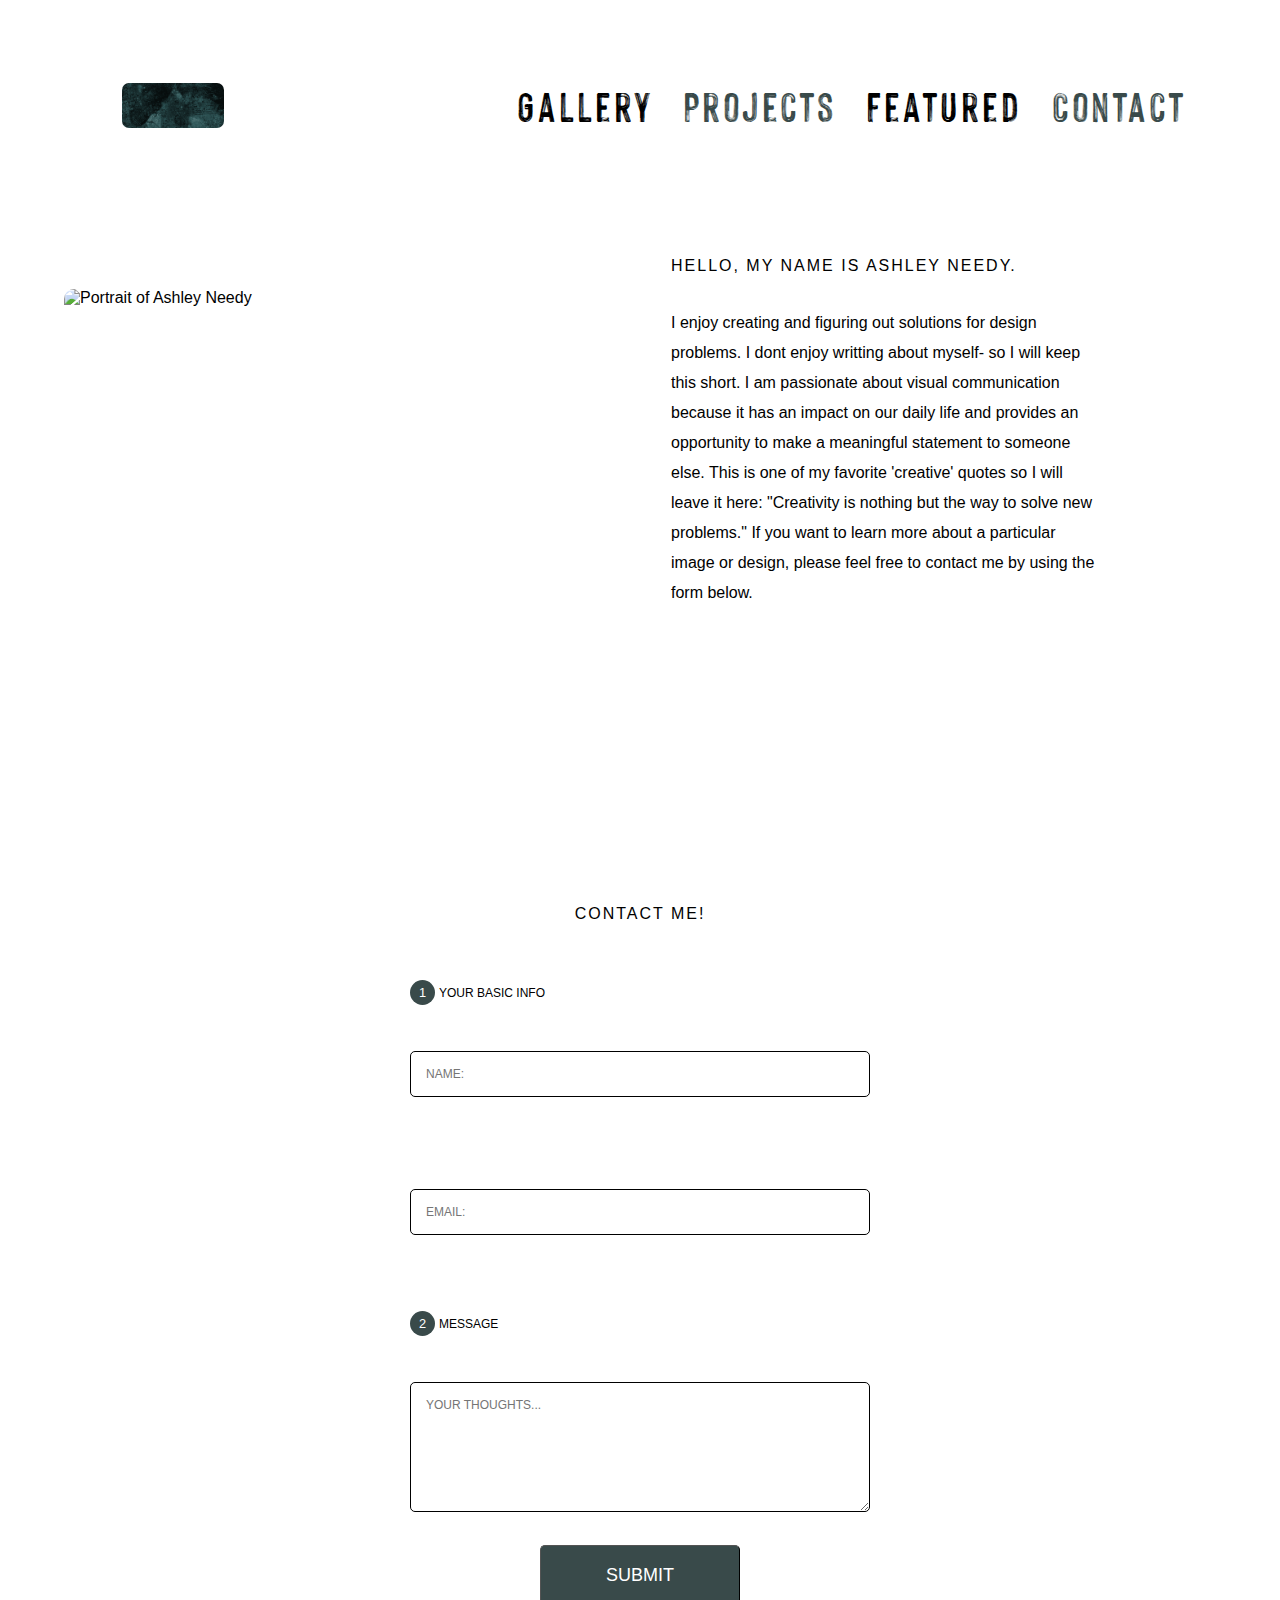
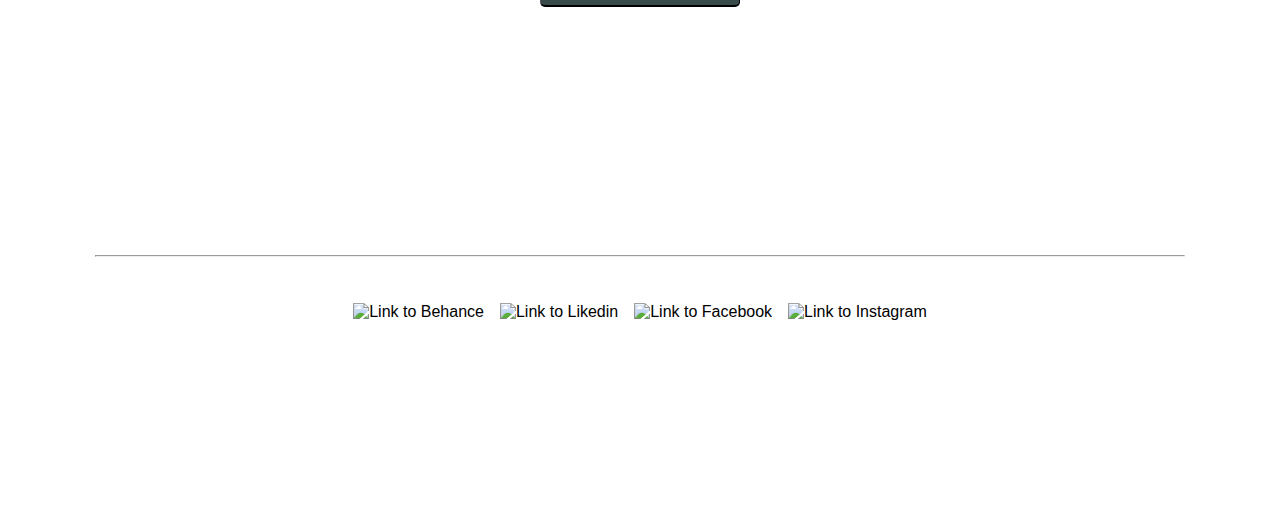
==== commit cc0eab18: "last minute change with navigation" ====
--- a/contact.html
+++ b/contact.html
@@ -21,9 +21,9 @@
             <img class= "nav-logo" src="img/icons/logo.giff" alt="Ashley Needy's logo"> 
             <button onclick="toggle()" class="hamburgerButton"style= "background: url(img/icons/blackHamburger.svg)"></button>  </div>
                 <div id="navLinks">
-                    <a href="index.html">Home</a>
                     <a href="gallery.html">Gallery</a>
                     <a href="projects.html">Projects</a>
+                    <a href="index.html">Featured</a>
                     <a href="contact.html">Contact</a>
                 </div>
     </nav>
--- a/css/styles.css
+++ b/css/styles.css
@@ -37,8 +37,8 @@
   
 h1, h2, p {
     font-family: "Montserrat subheading", "Verdana", sans-serif;
-    line-height: 25px;
-    font-weight: lighter;
+    line-height: 30px;
+    /*font-weight: lighter;*/
     color: #000;
     flex: 1 1 auto;
     }
@@ -50,15 +50,20 @@
 
 /***** Mobile Navigation-M *****/
 .hamburgerButton {
-    width: 55px;
-    height: 55px;
+    width: 50px;
+    height: 50px;
     }
 
 .nav-logo {
     width: auto;
-    height: 55px;
+    height: 45px;
     border-radius: 7px;
     }
+    
+nav {
+    margin-left: 5%;
+    margin-right: 5%;
+}    
 
 .topNav {
     display: flex;
@@ -81,7 +86,6 @@
     letter-spacing: 3px;
     text-decoration: none;
     color:#000;
-    flex: 1 1 auto;
     }
 
 #navLinks a:last-child {
@@ -129,15 +133,9 @@
     opacity: 0.8;
     object-fit: cover;
     max-width: 100%;
-    width: 60vw;
-    height: 30vh;
-    }
-
-.graphic-image {
-    width: 100vw;
-    height: 30vh;
-    max-width: 100%;
-   }
+    width: 300px;
+    height: 180px;
+    }
 
 .project-image:hover,
 .gallery-image:hover,
@@ -170,11 +168,14 @@
    }
 
 .gen-a {
+    font-size: 1rem;
     padding-bottom: 20%;
-    max-width: 80vw;
-    }
-
-/***** End FlexBox Image Grid *****/
+    max-width: 85vw;
+    line-height: 30px;
+    flex: 1 1 auto;
+    }
+
+/***** End FlexBox Image Grid-M *****/
 
 /* Lightbox */
 #lightbox {
@@ -223,11 +224,17 @@
     }
 
 /***** CONTACT SECTION-M ******/
-.contactSec, .contentForm, .content {
+.contentForm, .content {
     display: flex;
     flex-direction: column;
     align-items: center;
     flex: 1 1 auto;
+    }
+
+.contactSec {
+    display: flex;
+    flex-direction: row;
+    flex-wrap: wrap;
     }
 
 .contentForm {
@@ -236,6 +243,7 @@
     }
 
 .self-portrait-yuk { 
+    flex: 1 1 auto;
     width: 90%;
     height: 90%;
     border-radius: 10px;
@@ -265,7 +273,7 @@
     padding: 5%;
     max-width: 305px;
     justify-content: center;
-    }    
+    }  
 
 .h2con {
     padding-top: 5%;
@@ -376,10 +384,10 @@
     }
 
 #thankyouMes {
-    font-size: 3vh;
+    font-size: 1rem;
     font-family: "HackneyPersonalUseOnly", "Bebas Neue", "Helvetica", sans-serif;
     color: #000;
-    line-height: 3.2vh;
+    line-height: 3vh;
     letter-spacing: 2px;
     width: 300px;
     text-align: center;
@@ -427,36 +435,16 @@
 ------------------------------------------------*/
 /****** medium-ish Screen Media Queries: Targets VP sizes 540px & wider. *******/
 @media (min-width: 540px) {
-.hamburgerButton {
-    width: 60px;
-    height: 60px;
-    }    
-
-.nav-logo {
-    height: 60px;
-    width: auto;
-    }
-/****** GALLERY SECTION-1 *****/
+   /****** GALLERY SECTION-1 *****/
 
 .gallery-image, 
-.project-image  {
-    width: 30vw;
-    height: 20vh;
-    }
-
-.graphic-image {
-    width: 43vw;
-    height: 20vh;
-    }
-
-h1, h2, p {
-    font-size: 2.5vh;
-    line-height: 4.2vh;
+.project-image, 
+.graphic-image  {
+    width: 400px;
+    height: 250px;
     }
 
 p {
-    width: 100%;
-    padding: 5%;
     max-width: 450px;
     justify-content: center;
     }  
@@ -470,6 +458,9 @@
     width: 400px;
     }
 
+#thankyouMes {
+    margin-left: 10%;
+}    
 .toolTip {
     margin-left: 220px;
     margin-top: -25px
@@ -486,20 +477,16 @@
     }
 
 .topNav {
-    display: flex;
-    display: column;
-    justify-content: center;
-    }
-   
+    justify-content: center;
+    }
 
 #navLinks {
-    display: flex;
     flex-direction: row;
+    justify-content: center;
     }
    
 #navLinks a {
-    font-size: 5.5vh;
-    justify-self: center;
+    font-size: 4vh;
     }
 
 /***** GALLERY SECTION-2 *****/
@@ -507,30 +494,27 @@
     transform: scale(1.6);
     max-width: 60%;
     }
+
+.gallery-image, 
+.project-image, 
+.graphic-image  {
+    width: 300px;
+    height: 180px;
+    }    
 /****** ARROW NAV-2 *****/
 .left  {
     margin-left: 45%;
     }
 
 /***** CONTACT SECTION-2 *****/
-.contactSec {
-    flex-direction: row;
-    flex-wrap: wrap;
-    justify-content: flex-start;
-    }
-
 .self-portrait-yuk  {
-    flex: 1 1 auto;
     width: 30vw;
     max-width: 30vw;
-    margin-top: 20%;
+    margin-top: 12%;
     }
 
 h2  {
     text-align: initial;
-    flex: 1 1 auto;
-    font-size: 1rem;
-    line-height: 3vw;
     margin-top: 20%;
    }
 
@@ -539,12 +523,9 @@
     }   
 
 p   {
-    flex: 1 1 auto;
     margin-left: 0vw;
-    width: 60vw;
-    font-size: 1rem;
-    line-height: 2.5vh;
-    padding-left: 0;
+    padding-left: 0%;
+    width: 55vw;
    }
 
 hr {
@@ -562,7 +543,6 @@
 
 /***** FEATURED SECTION-2 *****/
 .imageGen {
-    display: flex;
     flex-direction: row;
     flex-wrap: wrap;
     justify-content: flex-start;
@@ -585,9 +565,8 @@
     }
 
  .gen-n {
-     font-size: 2vh;
      margin-left: 15%;
-     margin-top: 5%;
+     margin-top: -5%;
     }
 
 figcaption {
@@ -595,10 +574,8 @@
     }
 
 .gen-a  {
-    flex: 1 1 auto;
     max-width: 40vw;
     margin-left: 15%;
-    font-size: 1rem;
     }
 }
 /*-------------------------------------------------------------
@@ -614,42 +591,38 @@
 
 nav {
     display: flex;
-    }
-
-#navLinks a  {
-    font-size: 4vh;
     margin-top: 2%;
     }
+
+#navLinks a {
+    font-size: 3.5vh;
+    margin-top: 3%;
+}
 
 #navLinks {
     display: inline-flex;
-    }
-
+    margin-left: auto;
+    }
+  
 .titles {
+    padding-top: 10%;
     text-align: initial;
-    margin-left: 5%;
+    margin-left: 10%;
 }    
 /***** GALLERY SECTION-3 *****/
 .gallery-image, 
-.project-image  {
-    width: 25vw;
-    height: 35vh;
-    }
-
-.graphic-image {
-    width: 29vw;
-    height: 35vh;
-    }
+.project-image,
+.graphic-image  {
+   width:250px;
+   height: 150px;
+   }
 /***** CONTACT SECTION-3 *****/
-
+.self-portrait-yuk {
+    margin-top: 10%;
+}
 .form  {
     width: 550px;
     }
- /***** FEATURED *****/
- .gen-a {
-     font-size: 1rem;
-     line-height: 4vh;
- }   
 }   
 
 /*-------------------------------------------------------------
@@ -658,22 +631,24 @@
 /****** Large-ish Screen Media Queries: Targets VP sizes 1200px & wider. *******/
 @media (min-width: 1200px) {
     /***** NAVIGATION-4 *****/
-.topNav {
-    justify-content: flex-start;
-    }
 #navLinks a  {
-    font-size: 7vh;
-    margin-top: 3%;
-    }
-
-    }
-
-
-
-
-
-
-
-
-
-
+    font-size: 5vh;
+    }
+
+.gallery-image,
+.graphic-image,
+.project-image {
+    width: 350px;
+    height: 250px;
+    }    
+}
+
+
+
+
+
+
+
+
+
+
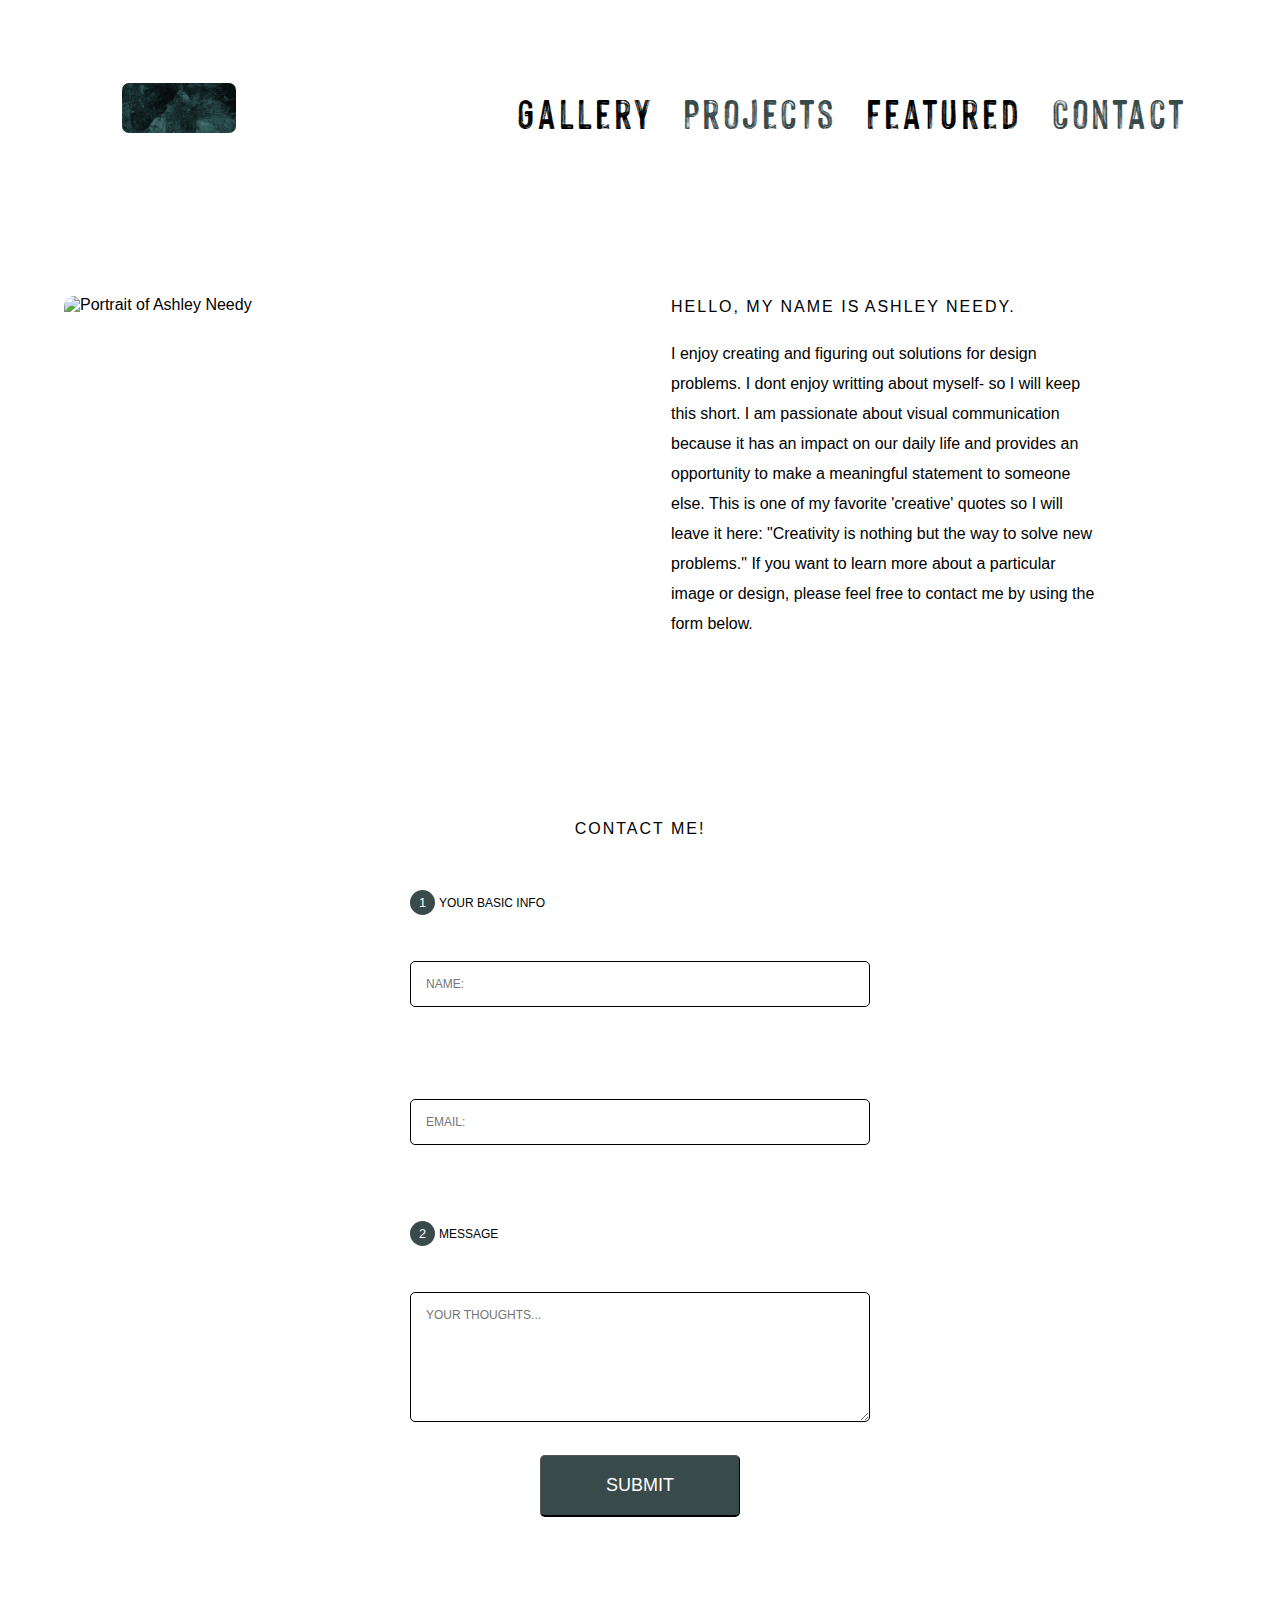
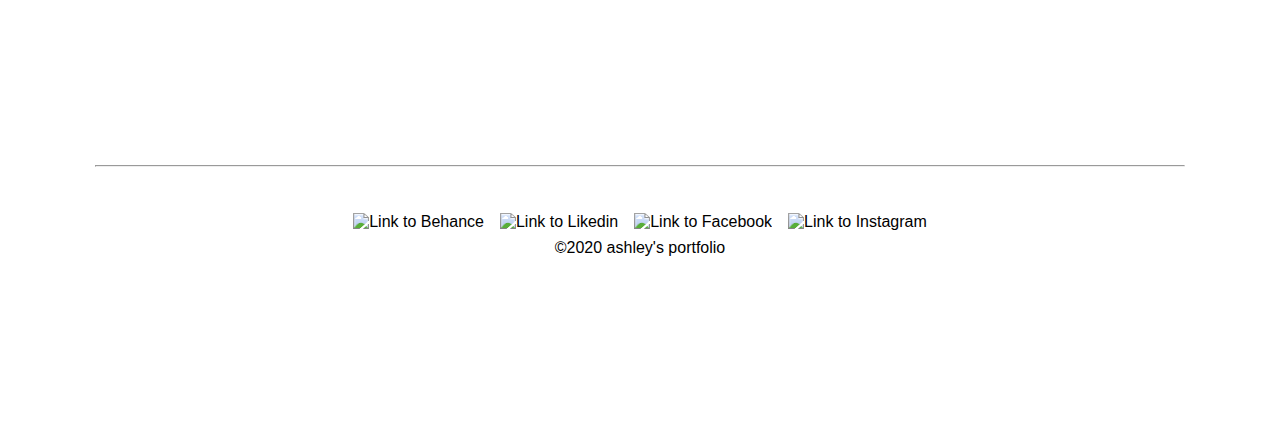
==== commit dc3a7bec: "re-ordered pages" ====
--- a/contact.html
+++ b/contact.html
@@ -19,22 +19,22 @@
 <!-- Hamburger Menu for Mobile Nav -->
         <div class="topNav"> 
             <img class= "nav-logo" src="img/icons/logo.giff" alt="Ashley Needy's logo"> 
-            <button onclick="toggle()" class="hamburgerButton"style= "background: url(img/icons/blackHamburger.svg)"></button>  </div>
+            <button onclick="toggle()" class="hamburgerButton" style= "background: url(img/icons/blackHamburger.svg)"></button>  </div>
                 <div id="navLinks">
-                    <a href="gallery.html">Gallery</a>
+                    <a href="index.html">Gallery</a>
                     <a href="projects.html">Projects</a>
-                    <a href="index.html">Featured</a>
+                    <a href="featured.html">Featured</a>
                     <a href="contact.html">Contact</a>
                 </div>
     </nav>
 </header>
     <!-- About Section -->
-    <div class="contactSec">
+        <div class="contactSec">
  <img class="self-portrait-yuk" src="img/photos/yuk.jpg" width="500px" height="465px" alt="Portrait of Ashley Needy"/>
     <main class="content" role= "main">
         <article class="bla">          
-                <span class="lineBreak"><h2>Hello, my name is</span> 
-                        <span class="lineBreak">Ashley Needy.</h2></span>
+                <span class="lineBreak">Hello, my name is</span> 
+                        <span class="lineBreak">Ashley Needy.</span>
                 <p> I enjoy creating and figuring out solutions for 
                 design problems. I dont enjoy writting about myself- 
                 so I will keep this short. I am passionate about visual 
@@ -47,8 +47,8 @@
                 please feel free to contact me by using the form below.</p>
             <hr>
        </article>
-    </div>  
-</main>
+    </main>
+        </div>  
 <!--Contact Form-->
 <div class="contentForm">
     <form class="form" action="#" method="post">
@@ -79,6 +79,7 @@
               <li class="icons" id="face"><a href="https://www.facebook.com/ashleynneedy"><img src="img/icons/facebookIcon-small.gif" width="60px" height="60px" alt="Link to Facebook"/></a></li>
               <li class="icons" id="insta"><a href="https://www.instagram.com/hittnikash/?hl=en"><img src="img/icons/instagramIcon-small.gif" width="60px" height="60px" alt="Link to Instagram"/></a></li>
             </ul> 
+                    <span class="copyright">&copy;2020 ashley's portfolio</span>
     </footer> 
     
         <!-- JS (Hamburger Menu)-->
--- a/css/styles.css
+++ b/css/styles.css
@@ -58,6 +58,7 @@
     width: auto;
     height: 45px;
     border-radius: 7px;
+    margin-right: 5px;
     }
     
 nav {
@@ -115,10 +116,13 @@
 .image-grid  {
     display: flex;
     flex-wrap: wrap;
+    flex: 1 1 auto;
     justify-content: center;
     margin-left: 5%;
     margin-right: 5%;
     cursor: pointer;
+    max-width: 100%;
+    width: 90%;
     }
 
 .gallery-image, 
@@ -252,9 +256,11 @@
     max-width: 400px;
     }
 
-h2 {
+.lineBreak {
     text-align: center;
     margin-bottom: 5px;
+    text-transform: uppercase;
+    letter-spacing: 2px;
     }
 
 .lineBreak {
@@ -391,6 +397,7 @@
     letter-spacing: 2px;
     width: 300px;
     text-align: center;
+    align-self: center;
     }
 /**** Form End ****/
 /***** social Media Icons-M *****/
@@ -422,11 +429,17 @@
 
 footer {
     display: flex;
+    flex-direction: column;
     justify-content: center;
     width: 100%;
     margin: 0 auto;
     margin-top: 10%;
     }
+
+.copyright {
+    align-self: center;
+    margin-top: -15%;
+}
 /*-----------------------------------------------
           END BASE STYLES (MOBILE FIRST)
 -----------------------------------------------*/
@@ -457,10 +470,7 @@
 .form {
     width: 400px;
     }
-
-#thankyouMes {
-    margin-left: 10%;
-}    
+   
 .toolTip {
     margin-left: 220px;
     margin-top: -25px
@@ -513,9 +523,10 @@
     margin-top: 12%;
     }
 
-h2  {
+.bla  {
     text-align: initial;
     margin-top: 20%;
+    margin-bottom: 15%;
    }
 
 .lineBreak {
@@ -547,10 +558,6 @@
     flex-wrap: wrap;
     justify-content: flex-start;
     }
-
-#thankyouMes {
-   margin-left: 20%;
-   }  
  
 .gen-p, .gen-t {
     flex: 1 1 auto;
@@ -593,11 +600,11 @@
     display: flex;
     margin-top: 2%;
     }
-
+  
 #navLinks a {
-    font-size: 3.5vh;
-    margin-top: 3%;
-}
+    font-size: 3vh;
+    margin-top: 1%;
+    }
 
 #navLinks {
     display: inline-flex;
@@ -620,6 +627,10 @@
 .self-portrait-yuk {
     margin-top: 10%;
 }
+
+ .bla {
+    margin-top: 17%;
+}
 .form  {
     width: 550px;
     }
@@ -633,7 +644,12 @@
     /***** NAVIGATION-4 *****/
 #navLinks a  {
     font-size: 5vh;
-    }
+    margin-top: 4%;
+    }
+
+.nav-logo {
+    height: 50px;
+}    
 
 .gallery-image,
 .graphic-image,
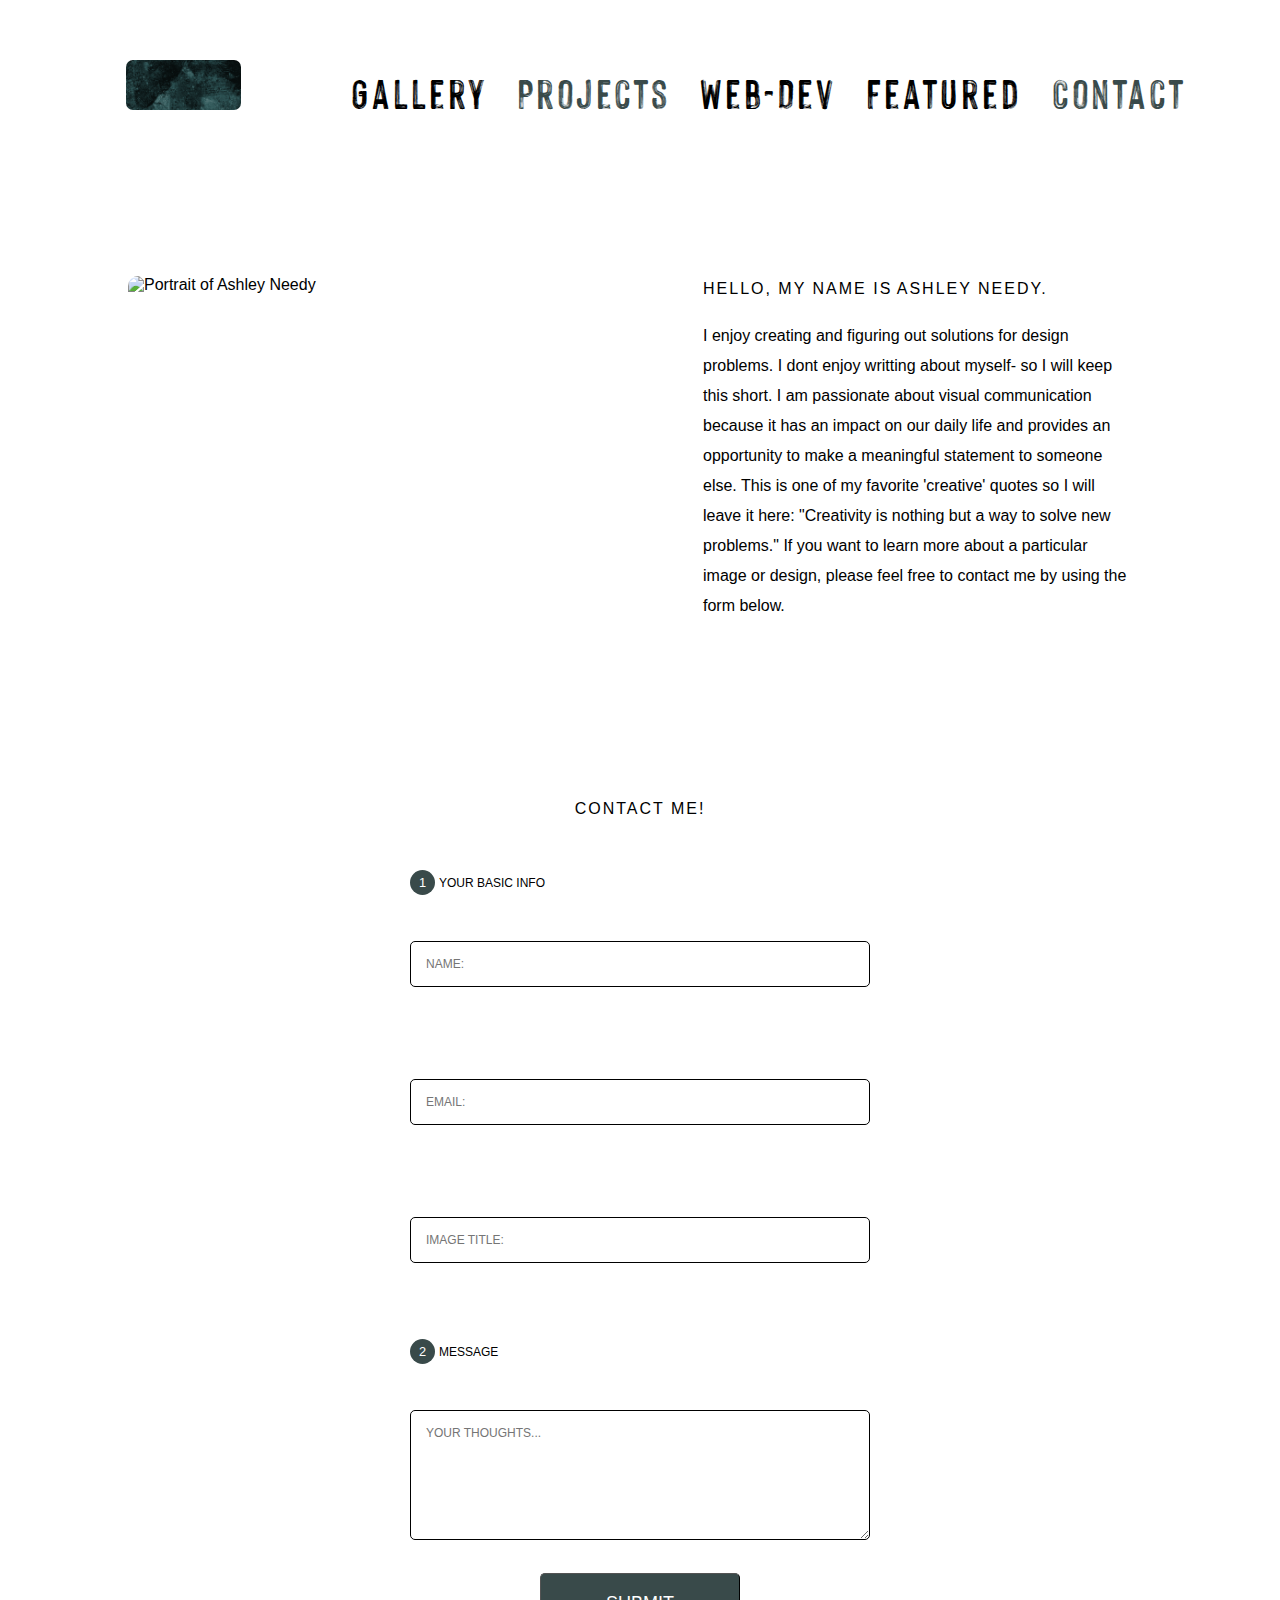
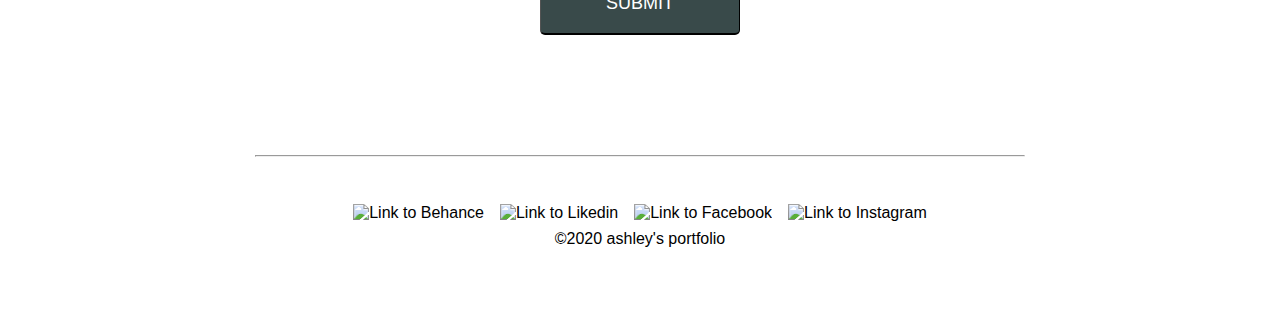
==== commit effe3ae2: "added web-dev" ====
--- a/contact.html
+++ b/contact.html
@@ -19,10 +19,11 @@
 <!-- Hamburger Menu for Mobile Nav -->
         <div class="topNav"> 
             <img class= "nav-logo" src="img/icons/logo.giff" alt="Ashley Needy's logo"> 
-            <button onclick="toggle()" class="hamburgerButton" style= "background: url(img/icons/blackHamburger.svg)"></button>  </div>
+            <button onclick="toggle()" class="hamburgerButton" aria-label="hamburger navigation menu" style= "background: url(img/icons/blackHamburger.svg)"></button>  </div>
                 <div id="navLinks">
                     <a href="index.html">Gallery</a>
                     <a href="projects.html">Projects</a>
+                    <a href="web-dev.html">Web-Dev</a>
                     <a href="featured.html">Featured</a>
                     <a href="contact.html">Contact</a>
                 </div>
@@ -42,7 +43,7 @@
                 and provides an opportunity to make a meaningful statement 
                 to someone else. This is one of my favorite 'creative' quotes 
                 so I will leave it here:
-                "Creativity is nothing but the way to solve new problems."
+                "Creativity is nothing but a way to solve new problems."
                 If you want to learn more about a particular image or design, 
                 please feel free to contact me by using the form below.</p>
             <hr>
@@ -58,6 +59,8 @@
                 <input required type="text" placeholder="name:" id="name" name="your_name">
                 <span class="toolTip">Can only contain letters a-z</span>
                 <input required type="email" placeholder="email:" id="email" name="your_email">
+                <span class="toolTip">Must be a valid email address</span>
+                <input required type="text" placeholder="Image Title:" id="imageTitle">
                 <span class="toolTip">Must be a valid email address</span>
            </fieldset>
 
--- a/css/styles.css
+++ b/css/styles.css
@@ -38,7 +38,6 @@
 h1, h2, p {
     font-family: "Montserrat subheading", "Verdana", sans-serif;
     line-height: 30px;
-    /*font-weight: lighter;*/
     color: #000;
     flex: 1 1 auto;
     }
@@ -52,6 +51,7 @@
 .hamburgerButton {
     width: 50px;
     height: 50px;
+    
     }
 
 .nav-logo {
@@ -89,6 +89,10 @@
     color:#000;
     }
 
+#navLinks {
+    display: none;
+} 
+
 #navLinks a:last-child {
     color: #394a4a;
     }
@@ -96,6 +100,10 @@
 #navLinks a:nth-child(2) {
     color: #394a4a;
     }
+
+#navLinks a:nth-child(1) {
+    padding-left: 0;
+}
 
 #navLinks a:hover {
     background-color: #394a4a;
@@ -109,20 +117,19 @@
 /***** MOBILE DISPLAY TEXT (SECTION TITLES)*****/
 .titles {
     text-align: center;
-    padding-bottom: 5%;
-    padding-top: 20%;
+    padding-bottom: 2%;
+    padding-top: 10%;
     }
 /***** FlexBox Image Grid-M *****/
-.image-grid  {
+.image-grid {
     display: flex;
     flex-wrap: wrap;
     flex: 1 1 auto;
     justify-content: center;
     margin-left: 5%;
-    margin-right: 5%;
+    margin-right: 5%; 
     cursor: pointer;
     max-width: 100%;
-    width: 90%;
     }
 
 .gallery-image, 
@@ -132,7 +139,7 @@
     flex-wrap: wrap;
     flex: 1 1 auto;
     margin: 5px;
-    border-radius: 10px;
+    border-radius: 10px 10px 0 0;
     filter: grayscale(100%); 
     opacity: 0.8;
     object-fit: cover;
@@ -150,14 +157,27 @@
     transform: scale(1);
     }
 
-/***** Featured-M *****/
+.figGrid {
+    font-family: "HackneyPersonalUseOnly", "Bebas Neue", "Impact", sans-serif; 
+    font-size: .75rem;
+    letter-spacing: 3px;
+    background-color: rgba(0, 0, 0, .7);
+    color: #fff;
+    text-align: center;
+    margin-top: -2%;
+    width: 300px;
+    margin-left: 5px;
+    border-radius: 0 0 10px 10px;
+    }
+
+/***** Feature-M *****/
 .imageGen {
     display: flex;
     flex-direction: column;
     align-items: center;
     }
 
-figcaption {
+.gen-t {
     background-color: #000;
     color: white;
     font-style: italic;
@@ -205,40 +225,32 @@
     background-color: #171717;
     border-radius: 15px;
     transform: scale(.90);
-    }
+    }   
   
 /***** lightbox End *****/
 /***** Next & Previous Arrow Buttons *****/
- .left, .right  {
-    display: inline-flex;
+section {
+    display: flex;
+    flex-direction: column;
+    } 
+
+.arrows {
+    margin-top: 4%;
+    display: flex;
+    align-self: center;
+    }   
+
+.left, .right  {
     width: 45px;
     height: 45px;
     }
 
-.left   {
-    margin-right: 0;
-    margin-left: 40%;
-    margin-top: 10%;
-    }
-    
-.right  {
-    margin-left: 0;
-    margin-right: auto;
-    margin-top: 10%;
-    }
-
 /***** CONTACT SECTION-M ******/
-.contentForm, .content {
+.contentForm, .content, .contactSec {
     display: flex;
     flex-direction: column;
     align-items: center;
     flex: 1 1 auto;
-    }
-
-.contactSec {
-    display: flex;
-    flex-direction: row;
-    flex-wrap: wrap;
     }
 
 .contentForm {
@@ -411,7 +423,6 @@
 
 .icons {
     padding: 8px;
-    margin-bottom: 15%;
     }
 
 .icons:hover {
@@ -421,7 +432,7 @@
 
 .footerLine {
     display: block;
-    width: 85%;
+    width: 65%;
     max-width: 85%;
     color: black;
     margin-bottom: -7%;
@@ -438,7 +449,7 @@
 
 .copyright {
     align-self: center;
-    margin-top: -15%;
+    margin-bottom: 5%;
 }
 /*-----------------------------------------------
           END BASE STYLES (MOBILE FIRST)
@@ -448,8 +459,16 @@
 ------------------------------------------------*/
 /****** medium-ish Screen Media Queries: Targets VP sizes 540px & wider. *******/
 @media (min-width: 540px) {
-   /****** GALLERY SECTION-1 *****/
-
+/****** NAVIGATION SECTION-1 *****/
+.nav-logo {
+    margin-left: 4%;
+}
+
+.hamburgerButton {
+    margin-right: 4%;
+}
+
+/****** GALLERY SECTION-1 *****/
 .gallery-image, 
 .project-image, 
 .graphic-image  {
@@ -457,6 +476,10 @@
     height: 250px;
     }
 
+.figGrid{
+    width: 400px;
+}    
+
 p {
     max-width: 450px;
     justify-content: center;
@@ -465,6 +488,7 @@
 #lightbox img {
     transform: scale(1);
     }
+  
 
 /***** CONTACT SECTION-1 *****/
 .form {
@@ -482,22 +506,6 @@
 /****** medium-ish-er Screen Media Queries: Targets VP sizes 768px & wider. *******/
 @media (min-width: 768px) {
 /***** NAVIGATION-2 *****/
-.hamburgerButton {
-    display: none;
-    }
-
-.topNav {
-    justify-content: center;
-    }
-
-#navLinks {
-    flex-direction: row;
-    justify-content: center;
-    }
-   
-#navLinks a {
-    font-size: 4vh;
-    }
 
 /***** GALLERY SECTION-2 *****/
 #lightbox img {
@@ -511,16 +519,28 @@
     width: 300px;
     height: 180px;
     }    
-/****** ARROW NAV-2 *****/
-.left  {
-    margin-left: 45%;
-    }
+
+figure {
+    margin-bottom: 0%;
+}
+
+.figGrid {
+    max-width: 300px;
+    margin-bottom: 0%;
+}
 
 /***** CONTACT SECTION-2 *****/
+.contactSec {
+    display: flex;
+    flex-direction: row;
+    flex-wrap: wrap;
+    }
+    
 .self-portrait-yuk  {
     width: 30vw;
     max-width: 30vw;
-    margin-top: 12%;
+    margin-top: -10%;
+    margin-left: 10%;
     }
 
 .bla  {
@@ -576,7 +596,7 @@
      margin-top: -5%;
     }
 
-figcaption {
+.array-fig {
     margin-bottom: 30%;
     }
 
@@ -584,37 +604,57 @@
     max-width: 40vw;
     margin-left: 15%;
     }
+
+.footerLine {
+    margin-top: 5%;
+    width: 60%;
+    }
+
+.social-links {
+   height: -10%;
+   }
 }
 /*-------------------------------------------------------------
                  i-PAD BEGIN-3
 -------------------------------------------------------------*/
 /****** Large-ish Screen Media Queries: Targets VP sizes 1024px & wider. *******/
 @media (min-width: 1024px) {
+    
 /***** NAVIGATION-3 *****/
 .topNav {
     display: inline-flex;
+    margin-right: auto;
+    margin-top: 3%;
+    position: relative;
+    }
+
+nav {
+    display: flex;
+    margin-top: 2%;
     justify-content: flex-end;
     }
 
-nav {
-    display: flex;
-    margin-top: 2%;
-    }
-  
 #navLinks a {
-    font-size: 3vh;
+    display: flex;
+    font-size: 3.3vh;
     margin-top: 1%;
+    }
+
+.hamburgerButton {
+    display: none;
     }
 
 #navLinks {
     display: inline-flex;
-    margin-left: auto;
-    }
-  
+    flex-direction: row;
+    position: relative
+    }    
+
 .titles {
+    margin-left: 12%;
     padding-top: 10%;
     text-align: initial;
-    margin-left: 10%;
+ 
 }    
 /***** GALLERY SECTION-3 *****/
 .gallery-image, 
@@ -623,6 +663,10 @@
    width:250px;
    height: 150px;
    }
+  
+.figGrid { 
+    max-width: 250px;
+}   
 /***** CONTACT SECTION-3 *****/
 .self-portrait-yuk {
     margin-top: 10%;
@@ -644,11 +688,11 @@
     /***** NAVIGATION-4 *****/
 #navLinks a  {
     font-size: 5vh;
-    margin-top: 4%;
     }
 
 .nav-logo {
     height: 50px;
+    position: relative;
 }    
 
 .gallery-image,
@@ -656,15 +700,32 @@
 .project-image {
     width: 350px;
     height: 250px;
+    }   
+    
+.figGrid {
+    max-width: 350px;
     }    
 }
-
-
-
-
-
-
-
-
-
-
+/*-------------------------------------------------------------
+           DESKTOP BEGIN-5
+-------------------------------------------------------------*/
+/****** Large-ish Screen Media Queries: Targets VP sizes 1400px & wider. *******/
+@media (min-width: 1400px) {
+#navLinks {
+    margin-right: 5%;
+}
+
+.topNav{
+    margin-left: 7%;
+    }
+}   
+
+
+
+
+
+
+
+
+
+
